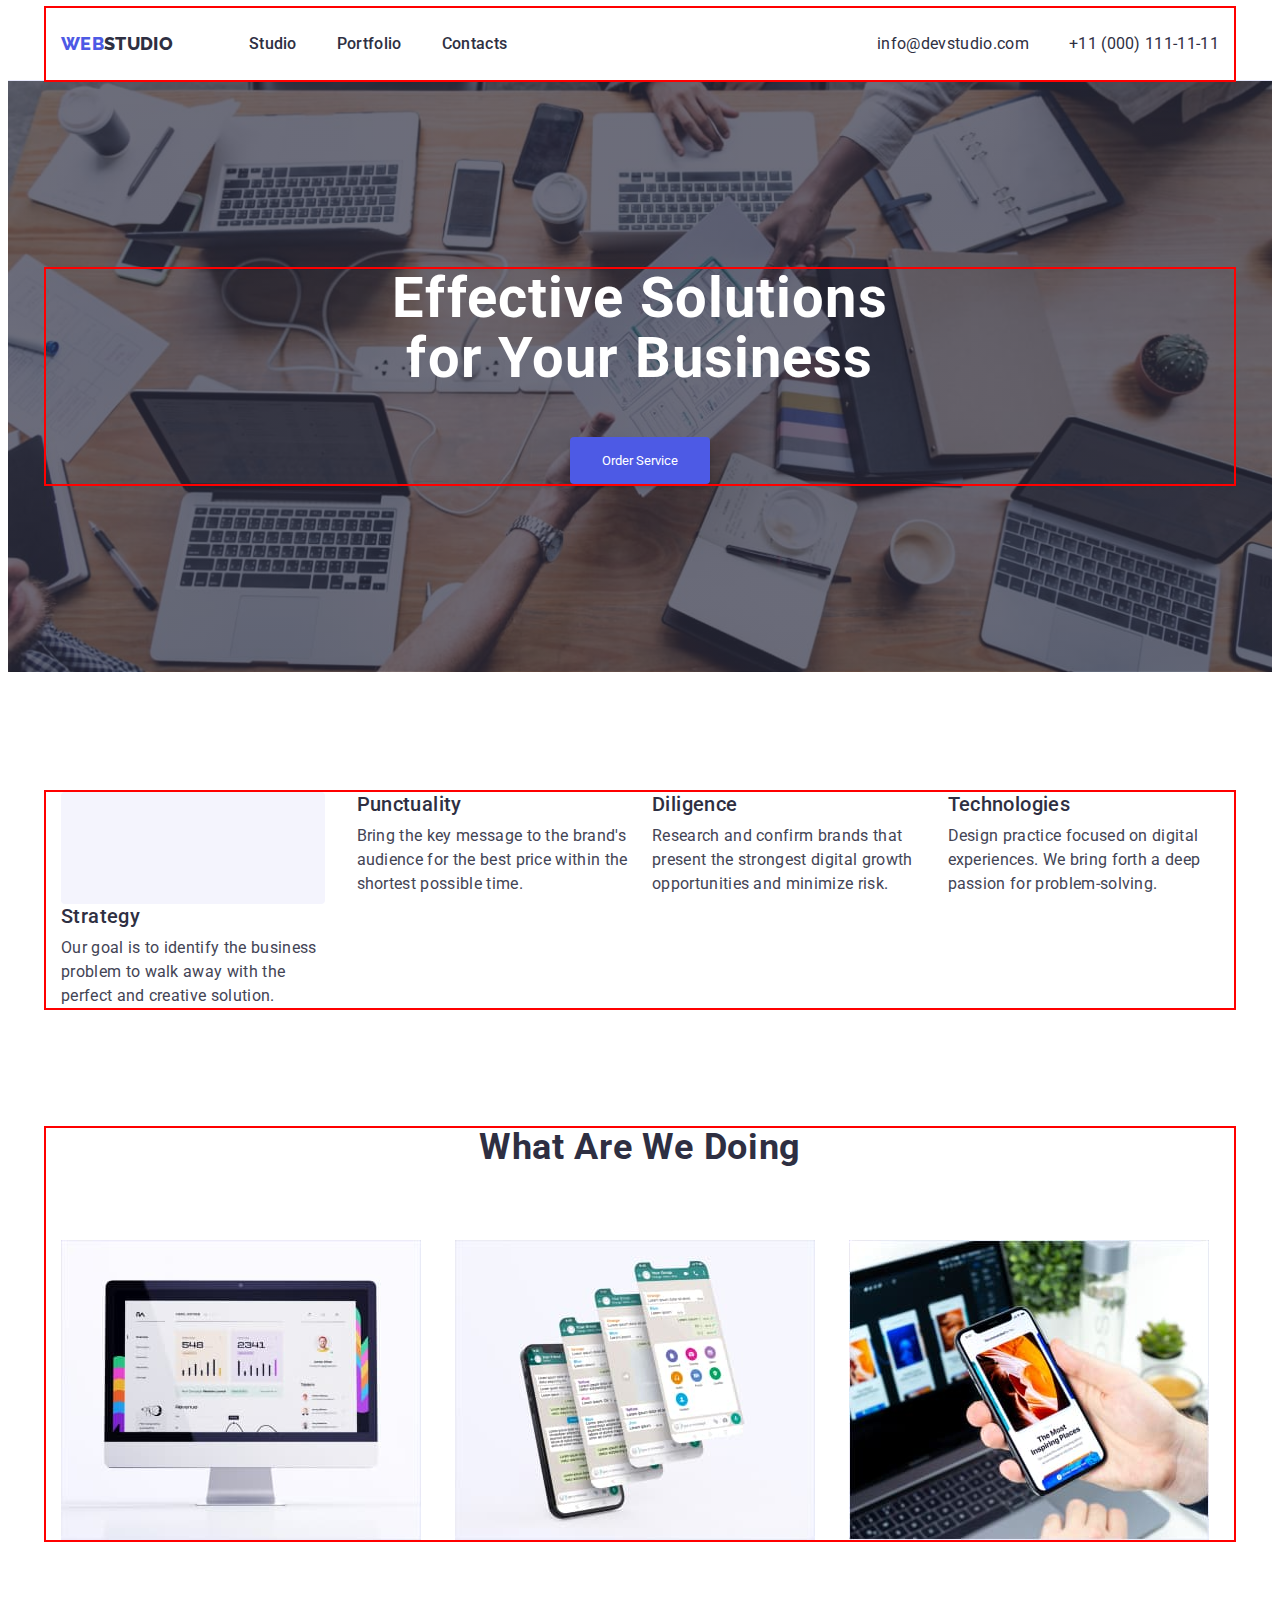
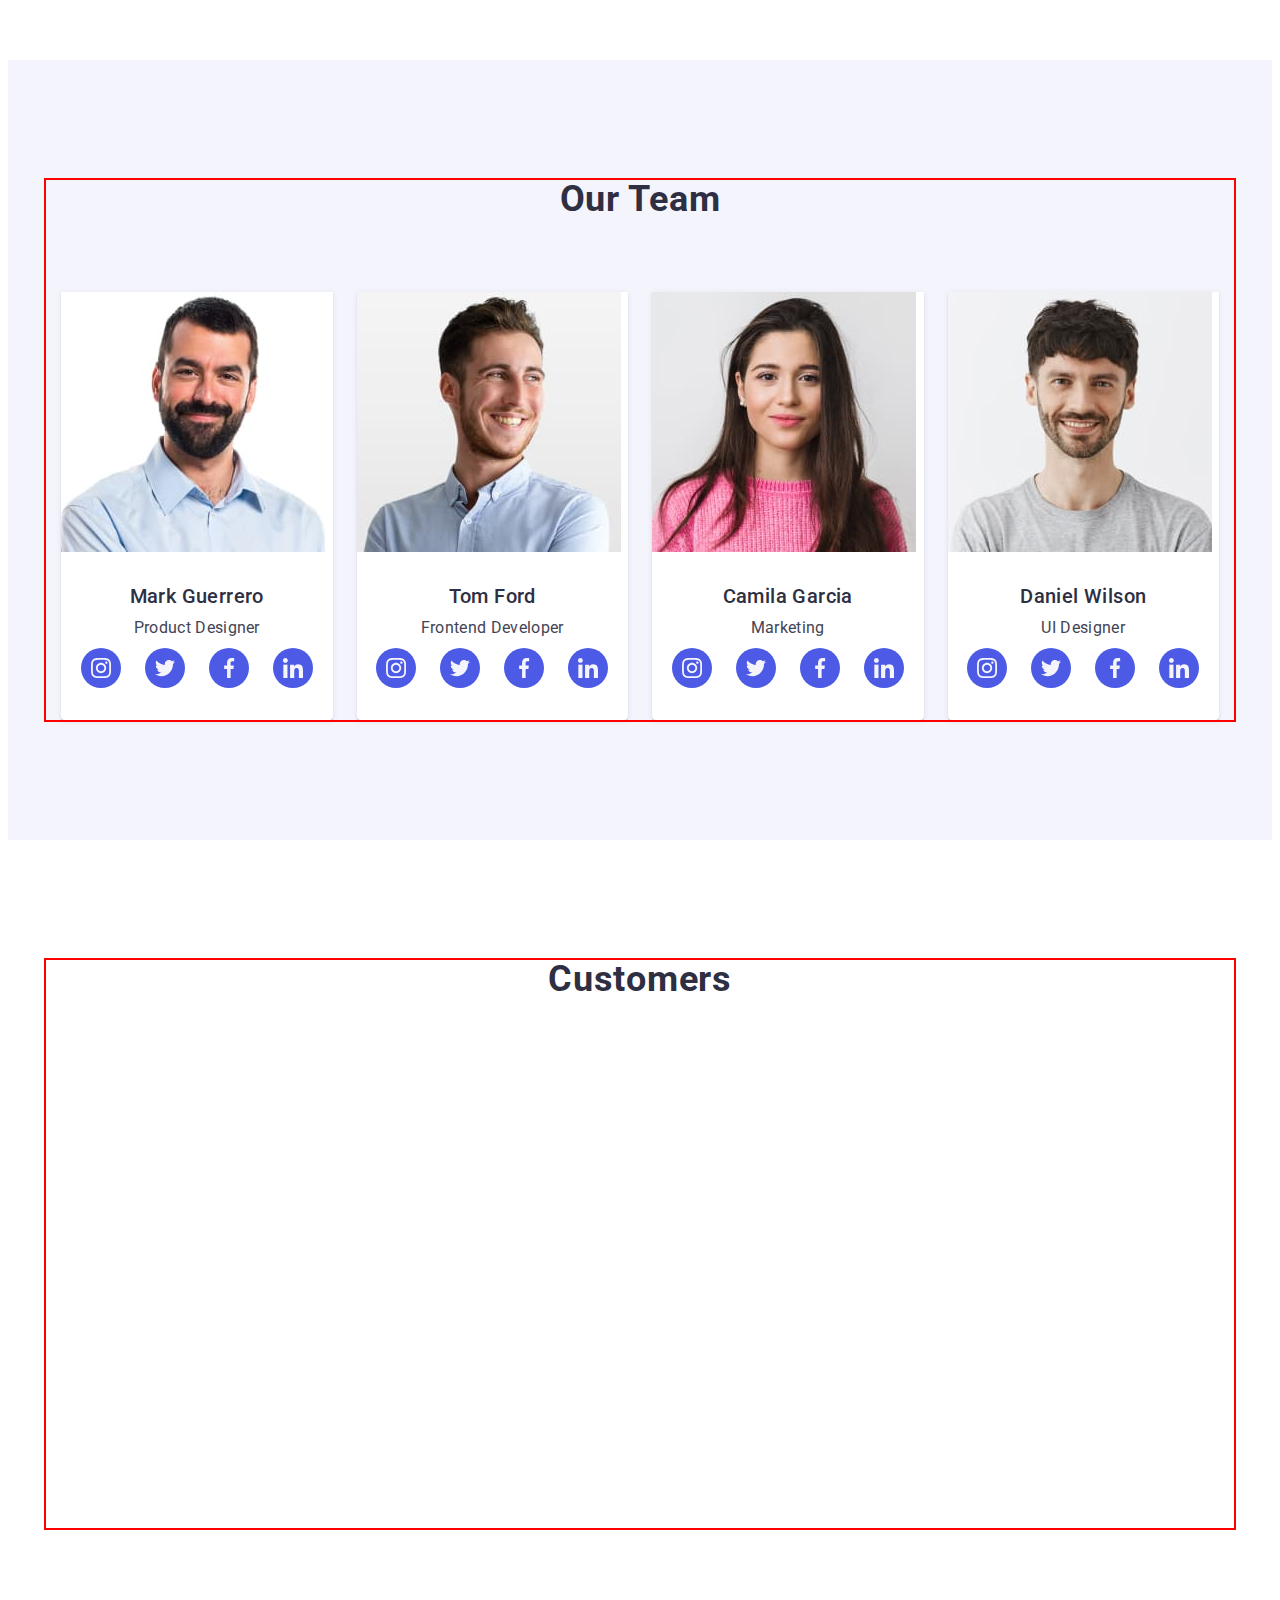
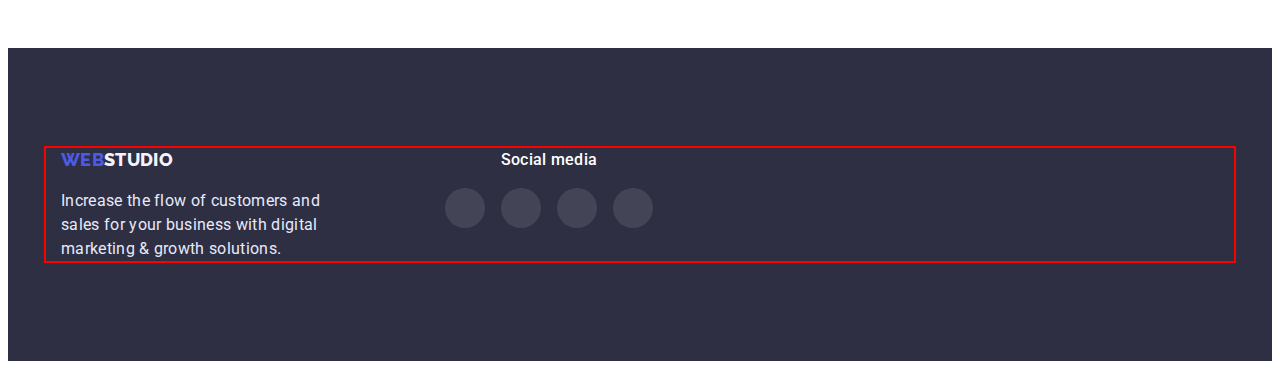
==== index.html @ f3788149 "updates" ====
<!DOCTYPE html>
<html lang="en">
  <head>
    <meta charset="UTF-8" />
    <meta http-equiv="X-UA-Compatible" content="IE=edge" />
    <meta name="viewport" content="width=device-width, initial-scale=1.0" />
    <title>WebStudio</title>
    <link rel="preconnect" href="https://fonts.googleapis.com" />
    <link rel="preconnect" href="https://fonts.gstatic.com" crossorigin />
    <link
      href="https://fonts.googleapis.com/css2?family=Raleway:wght@800&family=Roboto:wght@400;500;700;900&display=swap"
      rel="stylesheet"
    />
    <link
      rel="stylesheet"
      href="https://cdnjs.cloudflare.com/ajax/libs/modern-normalize/1.1.0/modern-normalize.min.css"
      integrity="sha512-wpPYUAdjBVSE4KJnH1VR1HeZfpl1ub8YT/NKx4PuQ5NmX2tKuGu6U/JRp5y+Y8XG2tV+wKQpNHVUX03MfMFn9Q=="
      crossorigin="anonymous"
      referrerpolicy="no-referrer"
    />
    <link rel="stylesheet" href="./css/style.css" />
  </head>

  <body>
    <header class="header">
      <div class="container header-container">
        <nav class="header-navigation">
          <a class="header-logo logo link" href="./index.html">
            <span class="accent">Web</span>Studio</a
          >
          <ul class="header-list list">
            <li class="header-item">
              <a class="header-link link" href="./index.html">Studio</a>
            </li>
            <li class="header-item">
              <a class="header-link link" href="./portfolio.html">Portfolio</a>
            </li>
            <li class="header-item">
              <a class="header-link link" href="">Contacts</a>
            </li>
          </ul>
        </nav>

        <address class="header-address">
          <ul class="header-address-list list">
            <li class="header-contact">
              <a
                class="header-address-link link"
                href="mailto:info@devstudio.com"
                >info@devstudio.com</a
              >
            </li>
            <li class="header-contact">
              <a class="header-address-link link" href="tel:+110001111111"
                >+11 (000) 111-11-11</a
              >
            </li>
          </ul>
        </address>
      </div>
    </header>

    <main>
      <section class="hero">
        <div class="container">
          <h1 class="text-main">Effective Solutions for Your Business</h1>
          <button class="button-hero" type="button">Order Service</button>
        </div>
      </section>
      <!--Service-->
      <section class="section">
        <div class="container">
          <h2 class="visually-hidden">Benefit</h2>
          <ul class="card-set list">
            <li class="card-sets">
              <div class="thumb">
                
              </div>
              <h3 class="text-name">Strategy</h3>
              <p class="text-description">
                Our goal is to identify the business problem to walk away with
                the perfect and creative solution.
              </p>
            </li>
            <li class="card-sets">
              <h3 class="text-name">Punctuality</h3>
              <p class="text-description">
                Bring the key message to the brand's audience for the best price
                within the shortest possible time.
              </p>
            </li>
            <li class="card-sets">
              <h3 class="text-name">Diligence</h3>
              <p class="text-description">
                Research and confirm brands that present the strongest digital
                growth opportunities and minimize risk.
              </p>
            </li>
            <li class="card-sets">
              <h3 class="text-name">Technologies</h3>
              <p class="text-description">
                Design practice focused on digital experiences. We bring forth a
                deep passion for problem-solving.
              </p>
            </li>
          </ul>
        </div>
      </section>

      <section class="section-service">
        <div class="container">
          <h2 class="names">What are we doing</h2>
          <ul class="list-gadget list">
            <li class="gadgets">
              <img src="./images/tablet.jpg" alt="tablet" width="360" />
            </li>
            <li class="gadgets">
              <img src="./images/screen.jpg" alt="screen" width="360" />
            </li>
            <li class="gadgets">
              <img src="./images/phone.jpg" alt="phone" width="360" />
            </li>
          </ul>
        </div>
      </section>

      <!--Our team-->
      <section class="section-inverse section">
        <div class="container">
          <h2 class="names">Our Team</h2>
          <ul class="list list-teams">
            <li class="names-backgr">
              <img
                src="./images/markguerrero.jpg"
                alt="photomarkguerrero"
                width="264"
              />
              <div class="list-team-wrap">
                <h3 class="teams">Mark Guerrero</h3>
                <p class="paragraph-text">Product Designer</p>
                <ul class="teams-soc-list list">
                  <li class="teams-soc-item">
                    <a class="teams-soc-link link" href>
                      <svg class="teams-soc-icon" width="20" height="20">
                        <use
                          href="./images/icons.svg#icon-instagram"
                        ></use>
                      </svg>
                    </a>
                  </li>
                  <li class="teams-soc-item">
                    <a class="teams-soc-link link" href>
                      <svg class="teams-soc-icon" width="20" height="20">
                        <use
                          href="./images/icons.svg#icon-twitter"
                        ></use>
                      </svg>
                    </a>
                  </li>
                  <li class="teams-soc-item">
                    <a class="teams-soc-link link" href>
                      <svg class="teams-soc-icon" width="20" height="20">
                        <use
                          href="./images/icons.svg#icon-facebook"
                        ></use>
                      </svg>
                    </a>
                  </li>
                  <li class="teams-soc-item">
                    <a class="teams-soc-link link" href>
                      <svg class="teams-soc-icon" width="20" height="20">
                        <use
                          href="./images/icons.svg#icon-linkedin"
                        ></use>
                      </svg>
                    </a>
                  </li>
                </ul>
              </div>
            </li>
            <li class="names-backgr">
              <img src="./images/tomford.jpg" alt="phototomford" width="264" />
              <div class="list-team-wrap">
                <h3 class="teams">Tom Ford</h3>
                <p class="paragraph-text">Frontend Developer</p>
                <ul class="teams-soc-list list">
                  <li class="teams-soc-item">
                    <a class="teams-soc-link link" href>
                      <svg class="teams-soc-icon" width="20" height="20">
                        <use
                          href="./images/icons.svg#icon-instagram"
                        ></use>
                      </svg>
                    </a>
                  </li>
                  <li class="teams-soc-item">
                    <a class="teams-soc-link link" href>
                      <svg class="teams-soc-icon" width="20" height="20">
                        <use
                          href="./images/icons.svg#icon-twitter"
                        ></use>
                      </svg>
                    </a>
                  </li>
                  <li class="teams-soc-item">
                    <a class="teams-soc-link link" href>
                      <svg class="teams-soc-icon" width="20" height="20">
                        <use
                          href="./images/icons.svg#icon-facebook"
                        ></use>
                      </svg>
                    </a>
                  </li>
                  <li class="teams-soc-item">
                    <a class="teams-soc-link link" href>
                      <svg class="teams-soc-icon" width="20" height="20">
                        <use
                          href="./images/icons.svg#icon-linkedin"
                        ></use>
                      </svg>
                    </a>
                  </li>
                </ul>
              </div>
            </li>
            <li class="names-backgr">
              <img
                src="./images/camilagarcia.jpg"
                alt="photocamilagarcia"
                width="264"
              />
              <div class="list-team-wrap">
                <h3 class="teams">Camila Garcia</h3>
                <p class="paragraph-text">Marketing</p>
                <ul class="teams-soc-list list">
                  <li class="teams-soc-item">
                    <a class="teams-soc-link link" href>
                      <svg class="teams-soc-icon" width="20" height="20">
                        <use
                          href="./images/icons.svg#icon-instagram"
                        ></use>
                      </svg>
                    </a>
                  </li>
                  <li class="teams-soc-item">
                    <a class="teams-soc-link link" href>
                      <svg class="teams-soc-icon" width="20" height="20">
                        <use
                          href="./images/icons.svg#icon-twitter"
                        ></use>
                      </svg>
                    </a>
                  </li>
                  <li class="teams-soc-item">
                    <a class="teams-soc-link link" href>
                      <svg class="teams-soc-icon" width="20" height="20">
                        <use
                          href="./images/icons.svg#icon-facebook"
                        ></use>
                      </svg>
                    </a>
                  </li>
                  <li class="teams-soc-item">
                    <a class="teams-soc-link link" href>
                      <svg class="teams-soc-icon" width="20" height="20">
                        <use
                          href="./images/icons.svg#icon-linkedin"
                        ></use>
                      </svg>
                    </a>
                  </li>
                </ul>
              </div>
            </li>
            <li class="names-backgr">
              <img
                src="./images/danielwilson.jpg"
                alt="photodanielwilson"
                width="264"
              />
              <div class="list-team-wrap">
                <h3 class="teams">Daniel Wilson</h3>
                <p class="paragraph-text">UI Designer</p>
                <ul class="teams-soc-list list">
                  <li class="teams-soc-item">
                    <a class="teams-soc-link link" href>
                      <svg class="teams-soc-icon" width="20" height="20">
                        <use
                          href="./images/icons.svg#icon-instagram"
                        ></use>
                      </svg>
                    </a>
                  </li>
                  <li class="teams-soc-item">
                    <a class="teams-soc-link link" href>
                      <svg class="teams-soc-icon" width="20" height="20">
                        <use
                          href="./images/icons.svg#icon-twitter"
                        ></use>
                      </svg>
                    </a>
                  </li>
                  <li class="teams-soc-item">
                    <a class="teams-soc-link link" href>
                      <svg class="teams-soc-icon" width="20" height="20">
                        <use
                          href="./images/icons.svg#icon-facebook"
                        ></use>
                      </svg>
                    </a>
                  </li>
                  <li class="teams-soc-item">
                    <a class="teams-soc-link link" href>
                      <svg class="teams-soc-icon" width="20" height="20">
                        <use
                          href="./images/icons.svg#icon-linkedin"
                        ></use>
                      </svg>
                    </a>
                  </li>
                </ul>
              </div>
            </li>
          </ul>
        </div>
      </section>

      <!--Customers-->
      <section class="section">
        <div class="container">
          <h2 class="costumers-title">Customers</h2>
<ul class="costumers-list">
<li class="costumers-item list">
  <a class="customers-link link">
  <svg class="customers-icon" width="104" height="56">
    <use href="./images/icons.svg#icon-logo"></use>
  </svg>
  </a>
  </li>

  <li class="costumers-item list">
  <a class="customers-link link">
  <svg class="customers-icon" width="104" height="56">
    <use href="./images/icons.svg#icon-logo2"></use>
  </svg>
  </a>
  </li>

  <li class="costumers-item list">
  <a class="customers-link link">
  <svg class="customers-icon" width="104" height="56">
    <use href="./images/icons/logo3.svg#icon-logo3"></use>
  </svg>
  </a>
  </li>

  <li class="costumers-item list">
  <a class="customers-link link">
  <svg class="customers-icon" width="104" height="56">
    <use href="./images/icons.svg#icon-logo4"></use>
  </svg>
  </a>
  </li>

  <li class="costumers-item list">
  <a class="customers-link link">
  <svg class="customers-icon" width="104" height="56">
    <use href="./images/icons.svg#icon-logo5"></use>
  </svg>
  </a>
  </li>

  <li class="costumers-item list">
  <a class="customers-link link">
  <svg class="customers-icon" width="104" height="56">
    <use href="./images/icons.svg#icon-logo6"></use>
  </svg>
  </a>
  </li>
</ul>
</div>
    </main>

    <!--WebStudio-->
    <footer class="footer">
      <div class="container">
        <div class="footer-description">
        <a class="footer-logo logo link" href="./index.html">
          <span class="accent">Web</span
          ><span class="accent-logo">Studio</span></a
        >
        <p class="footer-text">
          Increase the flow of customers and sales for your business with
          digital marketing & growth solutions.
        </p>
        </div>
        <div class="footer-soc">
          <h3 class="footer-soc-title">Social media</h3>
          <ul class="footer-soc-list list">
          <li class="footer-soc-item list">
<a class="footer-soc-link link" href>
  <svg class="footer-soc-icon" width="20" height="20">
                        <use
                          href="./images/icons/symbol-defs.svg#icon-instagram"
                        ></use>
                      </svg>
                    </a>
                  </li>
                  <li class="footer-soc-item">
                    <a class="footer-soc-link link" href>
                      <svg class="footer-soc-icon" width="20" height="20">
                        <use
                          href="./images/icons/symbol-defs.svg#icon-twitter"
                        ></use>
                      </svg>
                    </a>
                  </li>
                  <li class="footer-soc-item">
                    <a class="footer-soc-link link" href>
                      <svg class="footer-soc-icon" width="20" height="20">
                        <use
                          href="./images/icons/symbol-defs.svg#icon-facebook"
                        ></use>
                      </svg>
                    </a>
                  </li>
                  <li class="footer-soc-item">
                    <a class="footer-soc-link link" href>
                      <svg class="footer-soc-icon" width="20" height="20">
                        <use
                          href="./images/icons/symbol-defs.svg#icon-linkedin"
                        ></use>
                      </svg>
                    </a>
                  </li>
          </ul>
        </div>
    </footer>
  </body>
</html>
---- css/style.css ----
:root {
--main-color:#434455;
--primary-color: #2E2F42;
--secondory-color: #F4F4FD;
--secondary-font-color:#FFFFFF;
--accent-color: #4D5AE5;
--hover-color:#404BBF;
--footer-text:#E7E9FC;

}

p,h1,h2,h3,h4,h5,h6 {
  margin: 0;
}

ul {
  margin: 0;
  padding-left: 0;
}
img {
  display: block;
}

 button {
  cursor: pointer;
 }

 address {
  font-style: normal;
 }


body {
font-family: 'Roboto', sans-serif;
color:var(--primary-color);
font-size: 16px;
line-height: 1.5;
letter-spacing: 0.02em;
}
.container {
  display: inherit;
  width: 100%;
  max-width: 1158px;
  padding: 0 15px;
  margin: 0 auto;
  outline: 2px solid red;
}

address {
  font:inherit;
}

.link {
text-decoration: none;
color: inherit;
font: inherit;
}

.list {
list-style: none;
}

.section {
  padding-bottom: 120px;
  padding-top: 120px;
}

.section-service {
  margin-top: 0;
  padding-bottom: 120px;
}
/*-------------HEADER--------------- */

.header {
  background-color: #FFFFFF;
  border-bottom:1px solid #E7E9FC;
}

.header-container {
  display: flex;
  align-items: center;
}

.header-logo {
  display: block;
  padding-top: 24px;
  padding-bottom: 24px;
  margin-right: 76px;
}
.header-navigation {
  display: flex;
}

.accent {
  color:var(--accent-color);
}

.accent-logo {
  color: var(--secondory-color);
}

.logo {
  font-family: 'Raleway',sans-serif;
  font-weight: 800;
  font-size: 18px;
  line-height: 1.33;
  text-transform: uppercase;
}

.header-list {
  display: flex;
  font-weight: 500;
  font-size: 16px;
  line-height: 1.5;
  align-items: center;
}

.header-item :is(:hover, :focus){
 color: var(--hover-color);
}
.header-item:not(:last-child) {
margin-right: 40px;
}


.header-link {
  display: block;
  padding-top: 24px;
  padding-bottom: 24px;
  font-weight: 500;
  font-size: 16px;
  line-height: 1.5;
  letter-spacing: 0.02em;
  color: var(--primary-color);
}


.header-address {
  font-weight: 400;
  font-size: 16px;
  line-height: 1.5;
  letter-spacing: 0.02em;
  margin-left: auto;
}

.header-contact:not(:last-child) {
  margin-right: 40px;

}

.header-address-link:is(:hover,:focus){
  color:var(--hover-color);
}

.header-address-link {
  display: block;
  padding-top: 24px;
  padding-bottom: 24px;
  
}

.header-address-list {
  display: flex;
  align-items: center;
}

/*----------MAIN STUDIO--------*/

.hero {
  background-image:linear-gradient(
  rgba(46, 47, 66, 0.7), 
  rgba(46, 47, 66, 0.7)), url(../images/main-people-office.jpg);
  background-repeat: no-repeat;
  background-position: center;
  background-size: cover;
  padding-top: 188px;
  padding-bottom: 188px;
  background-color: var(--primary-color);
}

.text-main {
  max-width: 496px;
  font-size: 56px;
  line-height: 1.07;
  text-align: center;
  letter-spacing: 0.02em;
  color: var(--secondary-font-color);
  margin: auto;
}

.button-hero {
  cursor: pointer;
  padding: 16px 32px;
  border: none;
  font-family: inherit;
  color: var(--secondary-font-color);
  background-color: var(--accent-color);
  box-shadow: 0px 4px 4px rgba(0, 0, 0, 0.15);
  border-radius: 4px;
  display: block;
  margin: auto;
  margin-top: 48px;
}

.button-hero:is(:hover, :focus) {
  background-color: var(--hover-color);
  color: var(--secondary-font-color);
}


.main-text {

}

.visually-hidden {
  position: absolute;
  white-space: nowrap;
  width: 1px;
  height: 1px;
  overflow: hidden;
  border: 0;
  padding: 0;
  clip: rect(0 0 0 0);
  clip-path: inset(50%);
  margin: -1px;
}

.card-set {
  display: flex;
  gap: 24px;
 }
  .card-sets {
    flex-basis: calc((100% - 72px)/4);
  }
 
  .card-icon {
    fill:#2E2F42;
  }
  
.thumb {
width: 264px;
height: 112px;
background-color: #F4F4FD;
border-radius: 4px;
}

.text-name {
  font-weight: 500;
  font-size: 20px;
  line-height: 1.2;
  letter-spacing: 0.02em;
  color: var(--primary-color);
}

.text-description {
  margin-top: 8px;
  font-size: 16px;
  line-height: 1.5;
  letter-spacing: 0.02em;
  color: var(--main-color);
}

.names {
  font-size: 36px;
  line-height: 1.11;
  letter-spacing: 0.02em;
  text-align: center;
  text-transform: capitalize;
  margin-bottom: 72px;
}

.list-gadget {
  display: flex;
  justify-content: space-between;
}

.gadgets {
  flex-basis: calc((100% - 48px)/3);
}

.list-teams {
  display: flex;
  gap: 24px;
}


.names-backgr {
  background: var(--secondary-font-color);
  flex-basis: calc((100% - 72px)/4);
  border-radius: 0px 0px 4px 4px;
  box-shadow: 0px 1px 6px rgba(46, 47, 66, 0.08), 0px 1px 1px rgba(46, 47, 66, 0.16), 0px 2px 1px rgba(46, 47, 66, 0.08);
}



.teams {
  font-weight: 500;
  font-size: 20px;
  line-height: 1.2;
  letter-spacing: 0.02em;
  text-align: center;
  margin-bottom: 8px;
}

.paragraph-text {
 text-align: center;
 color: var(--main-color);
 margin-bottom: 8px;
}

.list-team-wrap {
  padding-top: 32px;
  padding-bottom: 32px;
  padding-left: 16px;
  padding-right: 16px;
}

.teams-soc-list {
  display: flex;
  justify-content: center;
  gap: 24px;
}

.teams-soc-item {
  width: 40px;
  height: 40px;
}

.teams-soc-link {
  width: 100%;
  height: 100%;
  border-radius: 50%;
  display: flex;
  justify-content: center;
  align-items: center;
  background-color: #4D5AE5;
}

.teams-soc-icon {
  fill: #F4F4FD;
}

.teams-soc-link:is(:hover, :focus) {
  background-color: #404BBF;
}


/*-------------MAIN PORTFOLIO---------*/

.filter-list {
  font-weight: 500;
  font-size: 16px;
  line-height: 1.5px;
  color:var(--accent-color);
  display: flex;
  justify-content: center;
  margin-bottom: 72px;
}

.filter-item:not(:last-child) {
 margin-right: 24px;
}

.filter-button {
font-family: inherit;
cursor: pointer;
border: #E7E9FC;
background-color: var(--secondory-color);
padding: 12px 24px;
border-radius: 4px;
color: var(--accent-color);
font-weight: 500;
font-size: 16px;
line-height: 1.5;
letter-spacing: 0.04em;
}

.filter-button:is(:hover,:focus, .filter-current) {
  background-color: var(--hover-color);
  color: var(--secondary-font-color);
  border-color: transparent;
}


.concept-item {
  font-weight: 500;
  font-size: 20px;
  line-height: 1.2;
  color: var(--primary-color);
  margin-bottom: 8px;
}
 .projects {
  padding-top: 96px;
  padding-bottom: 120px;
 }

.projects-backgr {
  background-color: var(--secondary-font-color);
  flex-basis: calc((100% - 48px)/3);
  width: 360px;
}

.projects-list {
  display: flex;
  flex-wrap: wrap;
  column-gap: 24px;
  row-gap: 48px;

}
.projects-text {
font-size: 16px;
line-height: 1.5;
color: var(--main-color);
}

.projects-list-wrap {
  border-left: 1px solid #E7E9FC;
  border-bottom: 1px solid #E7E9FC;
  border-right: 1px solid #E7E9FC;
  padding-left: 16px;
  padding-right: 16px;
  padding-top: 32px;
  padding-bottom: 32px;
}
.section-inverse {
  background-color: var(--secondory-color);
}


.costumers-title {
font-weight: 700;
  font-size: 36px;
  line-height: 1.11;
  text-align: center;
  letter-spacing: 0.02em;
  text-transform: capitalize;
  color: var(--primary-color);
}

.costumers-item {
width: calc((100%-120px)/6);
height: 88px;
}

 .costumers-link {
display: flex;
align-items: center;
justify-content: center;
height: 100%;
width: 100%;
border: 1px solid #8E8F99;
border-radius: 4px;
 }

 .costumers-icon {
  fill: #afb1b8;
 }

/*-------FOOTER--------*/

.footer-logo {

}


.footer-text {
color: var(--footer-text);
font-size: 16px;
line-height: 1.5;
letter-spacing: 0.02em;
max-width: 264px;
margin-top: 16px;
}

.footer {
  display: flex;
background-color: var(--primary-color);
padding-top: 100px;
padding-bottom: 100px;
}

.footer-soc-title {
  display: flex;
  justify-content: center;
  font-weight: 500;
  font-size: 16px;
  line-height: 1.5;
  letter-spacing: 0.02em;
  color: #FFFFFF;
  margin-bottom: 16px;
}

.footer-soc {
  margin-left: 120px;
}

 .footer-soc-list {
  display: flex;
  flex-direction: row;
  align-items: flex-start;
  gap: 16px;
  margin-top: 16px;
 }

 .footer-soc-item {
  width: 40px;
  height: 40px;
  border-radius: 50%;
  background-color: rgba(255, 255, 255, 0.1);;
 }

 .footer-soc-link {
  width: 100%;
  height: 100%;
  display: flex;
  justify-content: center;
  align-items: center;
 }

 .footer-icon {
  fill:#F4F4FD;
  gap: 16px;
 }

 .footer-soc-link:is(:hover, :focus) {
  background-color: #31D0AA;
 }
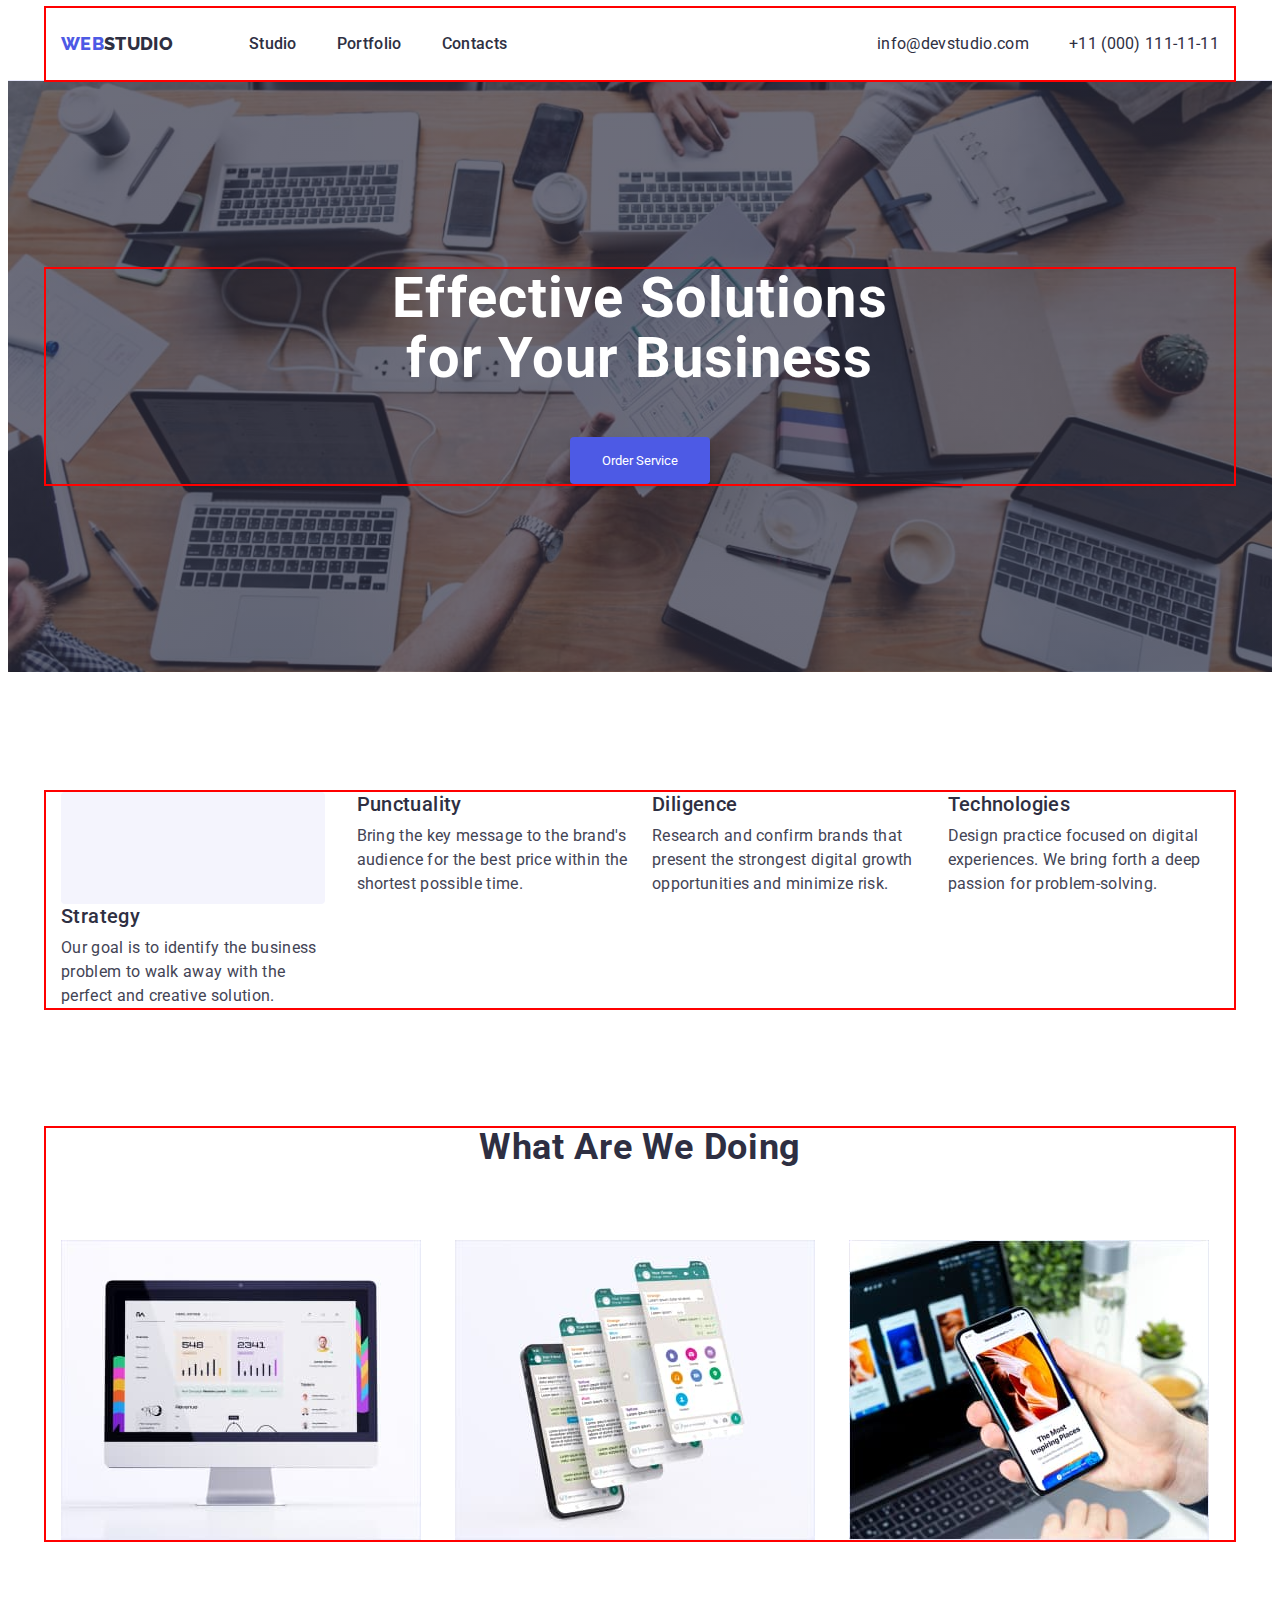
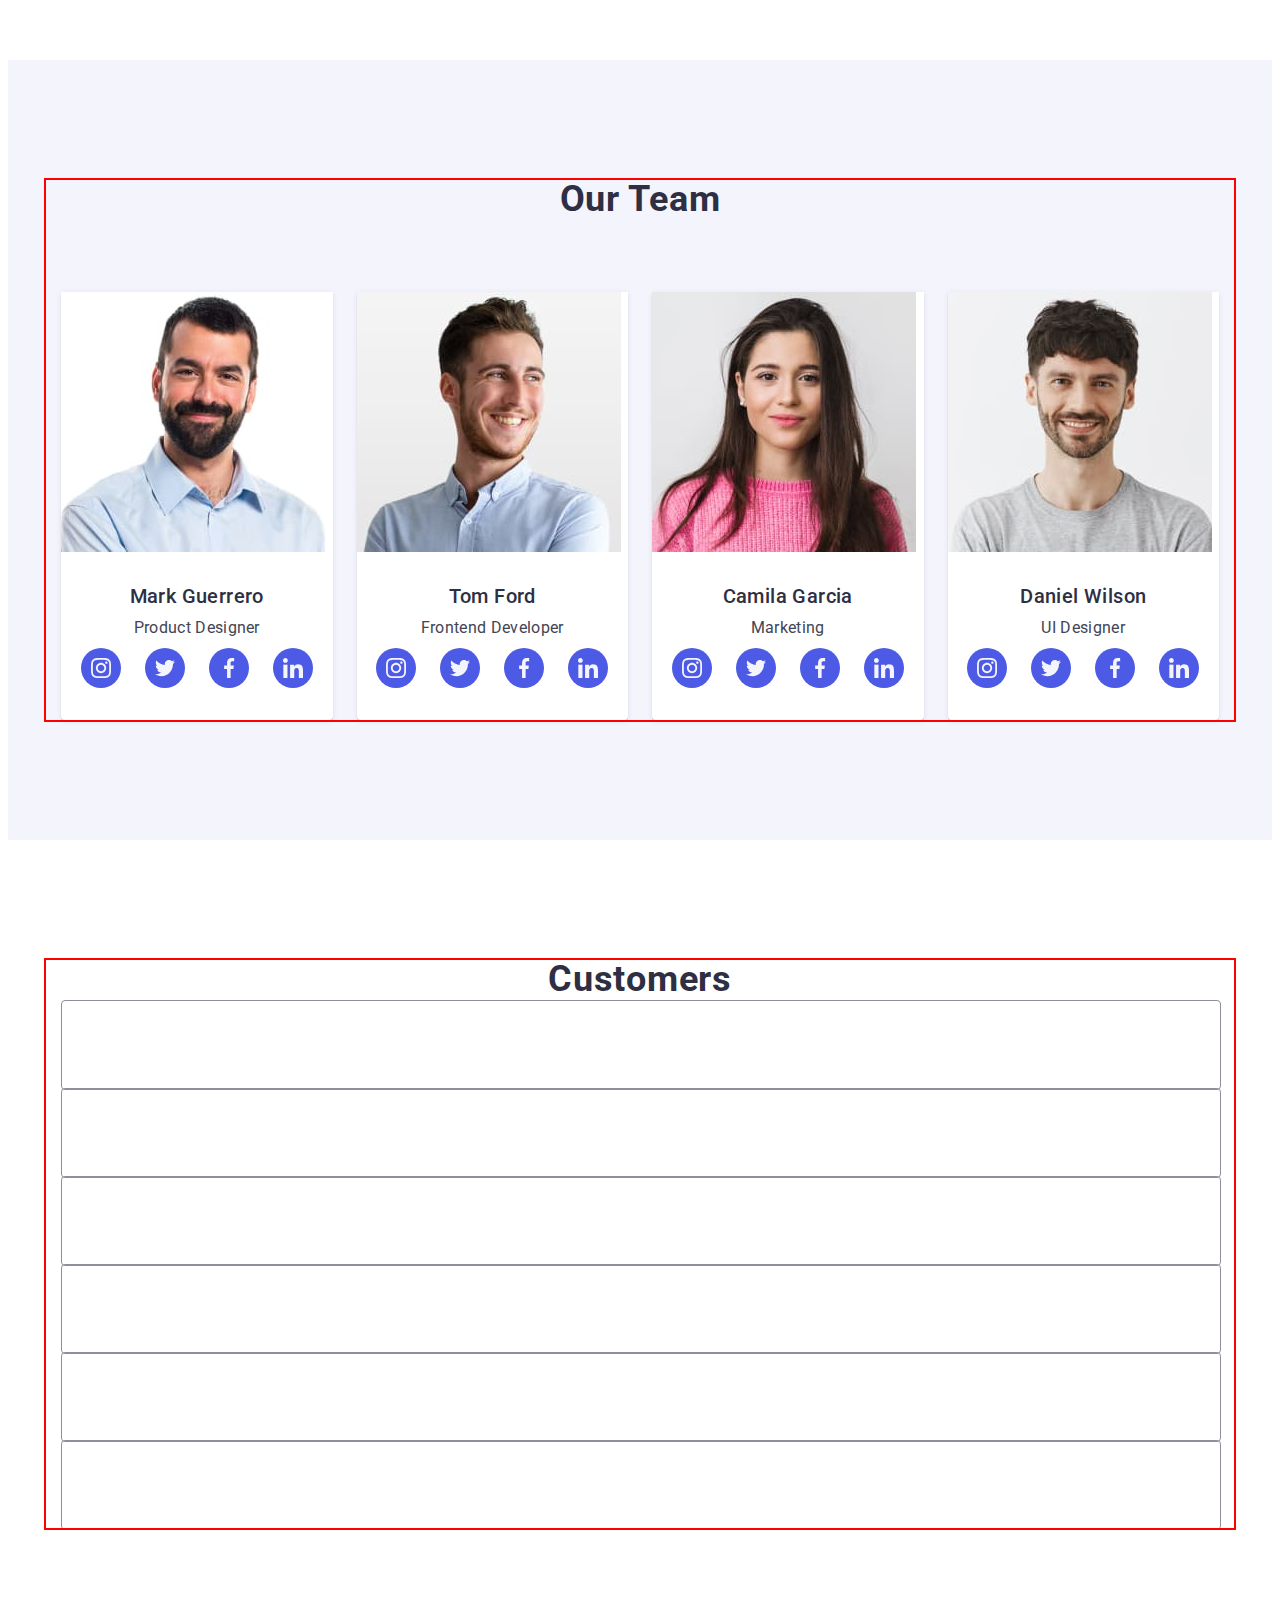
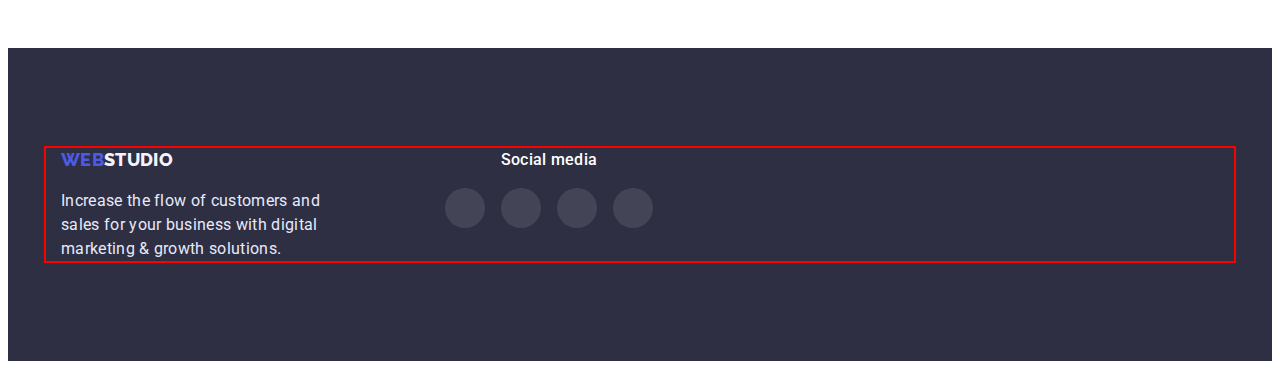
==== commit e29f74b2: "updates" ====
--- a/index.html
+++ b/index.html
@@ -328,9 +328,9 @@
       <!--Customers-->
       <section class="section">
         <div class="container">
-          <h2 class="costumers-title">Customers</h2>
-<ul class="costumers-list">
-<li class="costumers-item list">
+          <h2 class="customers-title">Customers</h2>
+<ul class="customers-list">
+<li class="customers-item list">
   <a class="customers-link link">
   <svg class="customers-icon" width="104" height="56">
     <use href="./images/icons.svg#icon-logo"></use>
@@ -338,7 +338,7 @@
   </a>
   </li>
 
-  <li class="costumers-item list">
+  <li class="customers-item list">
   <a class="customers-link link">
   <svg class="customers-icon" width="104" height="56">
     <use href="./images/icons.svg#icon-logo2"></use>
@@ -346,7 +346,7 @@
   </a>
   </li>
 
-  <li class="costumers-item list">
+  <li class="customers-item list">
   <a class="customers-link link">
   <svg class="customers-icon" width="104" height="56">
     <use href="./images/icons/logo3.svg#icon-logo3"></use>
@@ -354,7 +354,7 @@
   </a>
   </li>
 
-  <li class="costumers-item list">
+  <li class="customers-item list">
   <a class="customers-link link">
   <svg class="customers-icon" width="104" height="56">
     <use href="./images/icons.svg#icon-logo4"></use>
@@ -362,7 +362,7 @@
   </a>
   </li>
 
-  <li class="costumers-item list">
+  <li class="customers-item list">
   <a class="customers-link link">
   <svg class="customers-icon" width="104" height="56">
     <use href="./images/icons.svg#icon-logo5"></use>
@@ -370,7 +370,7 @@
   </a>
   </li>
 
-  <li class="costumers-item list">
+  <li class="customers-item list">
   <a class="customers-link link">
   <svg class="customers-icon" width="104" height="56">
     <use href="./images/icons.svg#icon-logo6"></use>
--- a/css/style.css
+++ b/css/style.css
@@ -427,7 +427,7 @@
 }
 
 
-.costumers-title {
+.customers-title {
 font-weight: 700;
   font-size: 36px;
   line-height: 1.11;
@@ -437,12 +437,12 @@
   color: var(--primary-color);
 }
 
-.costumers-item {
+.customers-item {
 width: calc((100%-120px)/6);
 height: 88px;
 }
 
- .costumers-link {
+ .customers-link {
 display: flex;
 align-items: center;
 justify-content: center;
@@ -450,9 +450,10 @@
 width: 100%;
 border: 1px solid #8E8F99;
 border-radius: 4px;
- }
-
- .costumers-icon {
+
+ }
+
+ .customers-icon {
   fill: #afb1b8;
  }
 
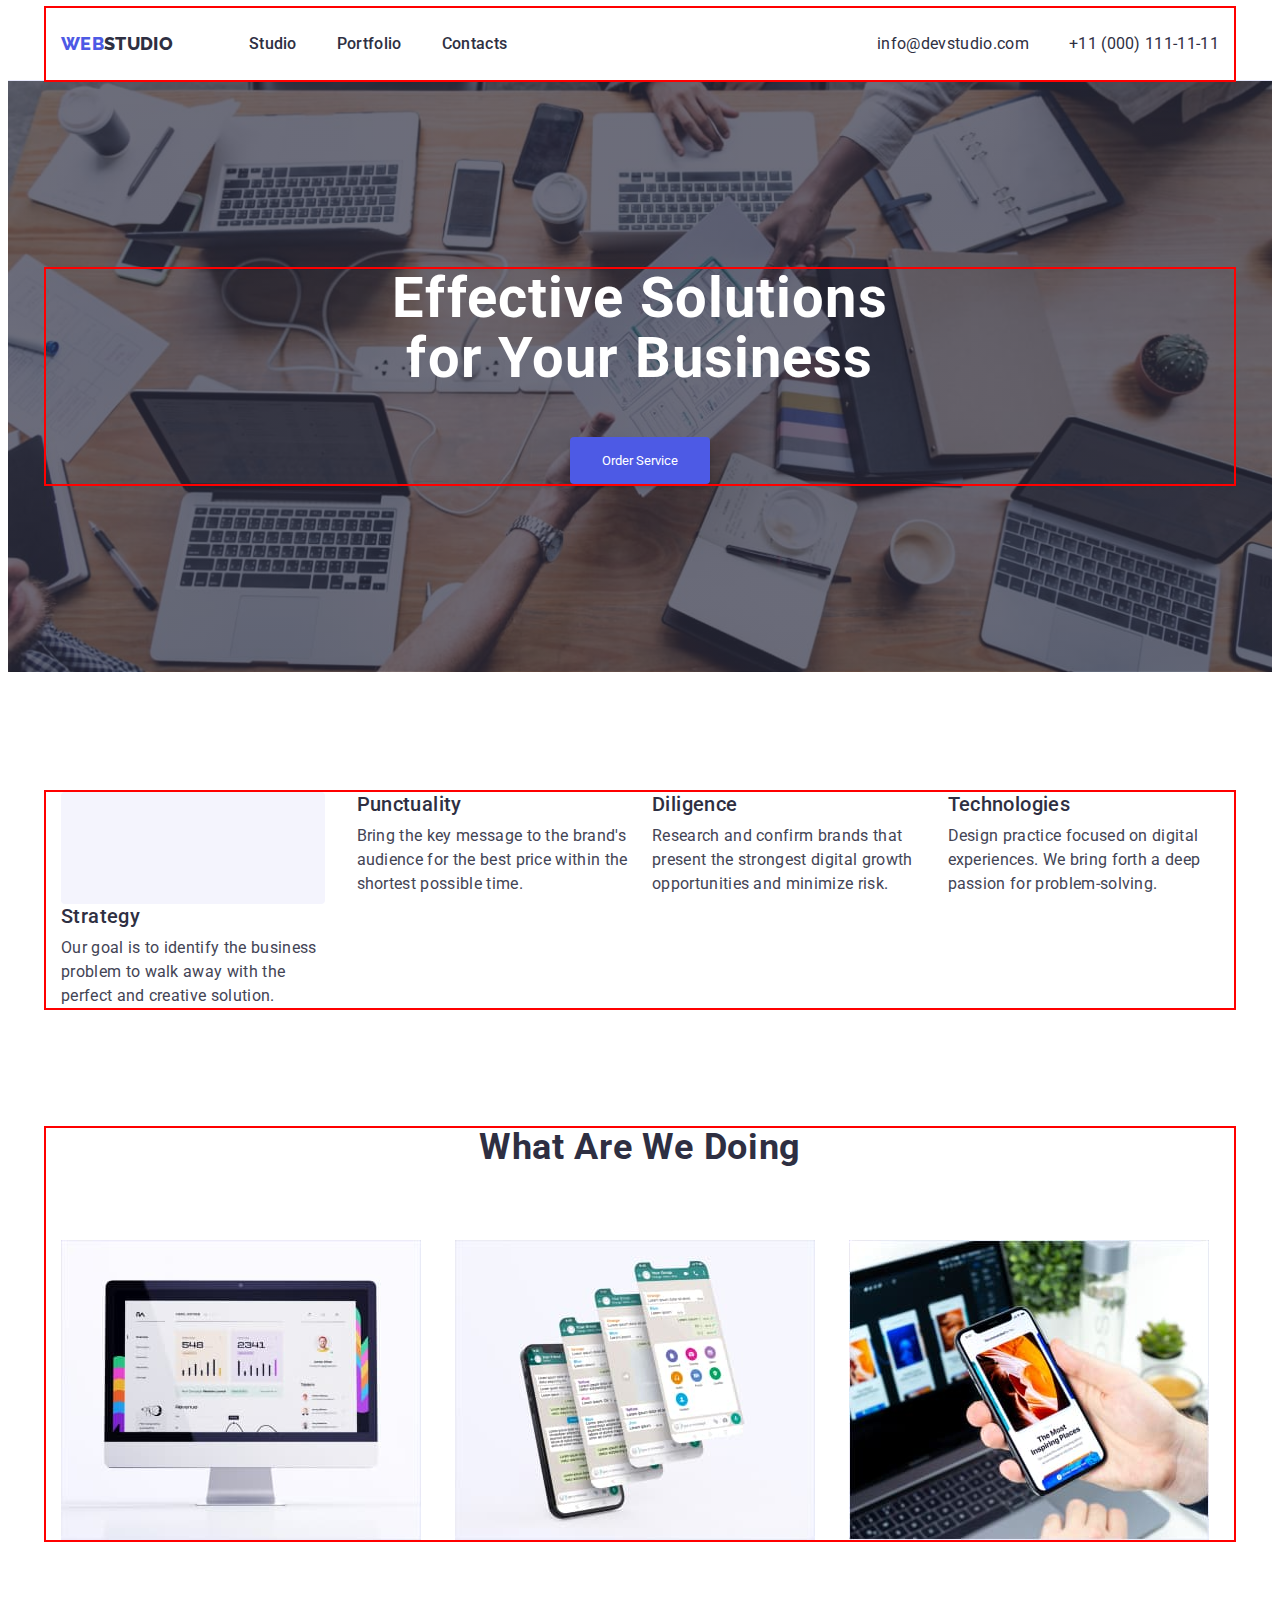
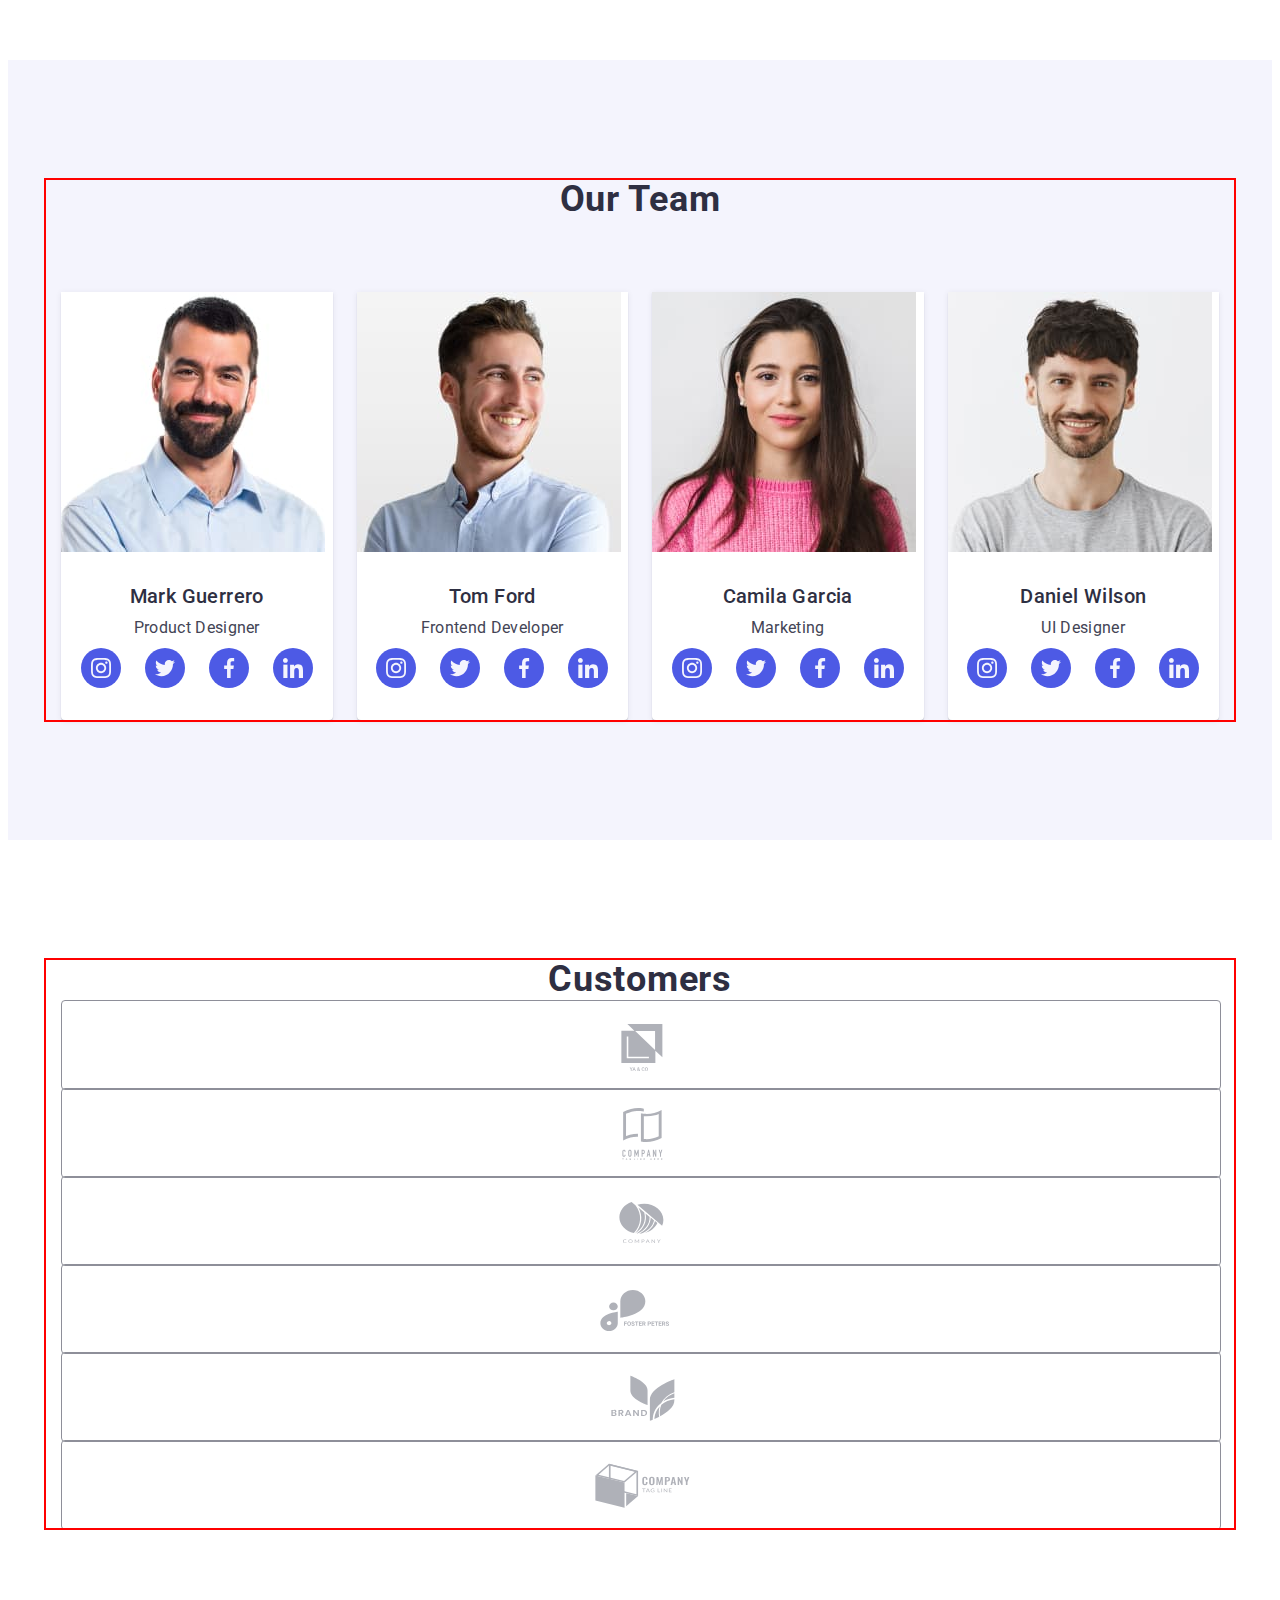
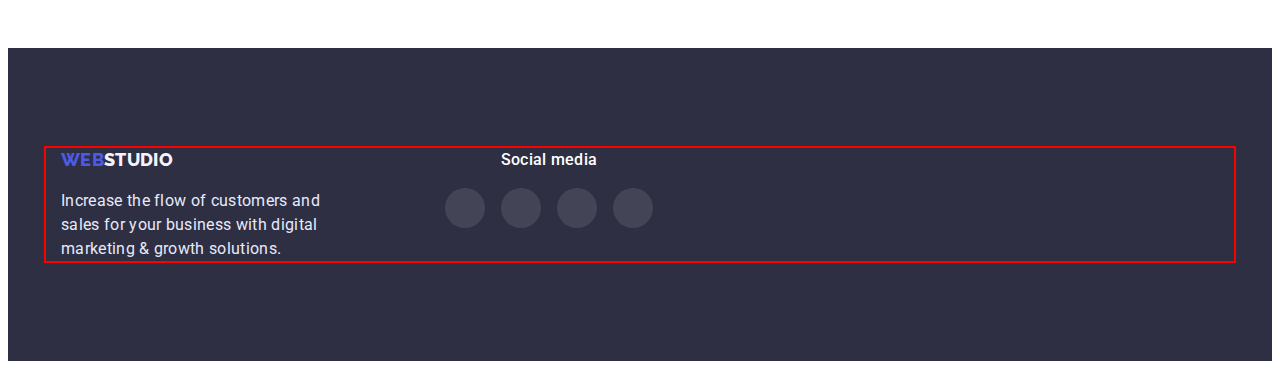
==== commit 8542b722: "updates" ====
--- a/index.html
+++ b/index.html
@@ -349,7 +349,7 @@
   <li class="customers-item list">
   <a class="customers-link link">
   <svg class="customers-icon" width="104" height="56">
-    <use href="./images/icons/logo3.svg#icon-logo3"></use>
+    <use href="./images/icons.svg#icon-logo3"></use>
   </svg>
   </a>
   </li>
--- a/css/style.css
+++ b/css/style.css
@@ -442,7 +442,11 @@
 height: 88px;
 }
 
- .customers-link {
+.customer-item:not(:last-child) {
+  margin-right: 24px;
+}
+
+.customers-link {
 display: flex;
 align-items: center;
 justify-content: center;
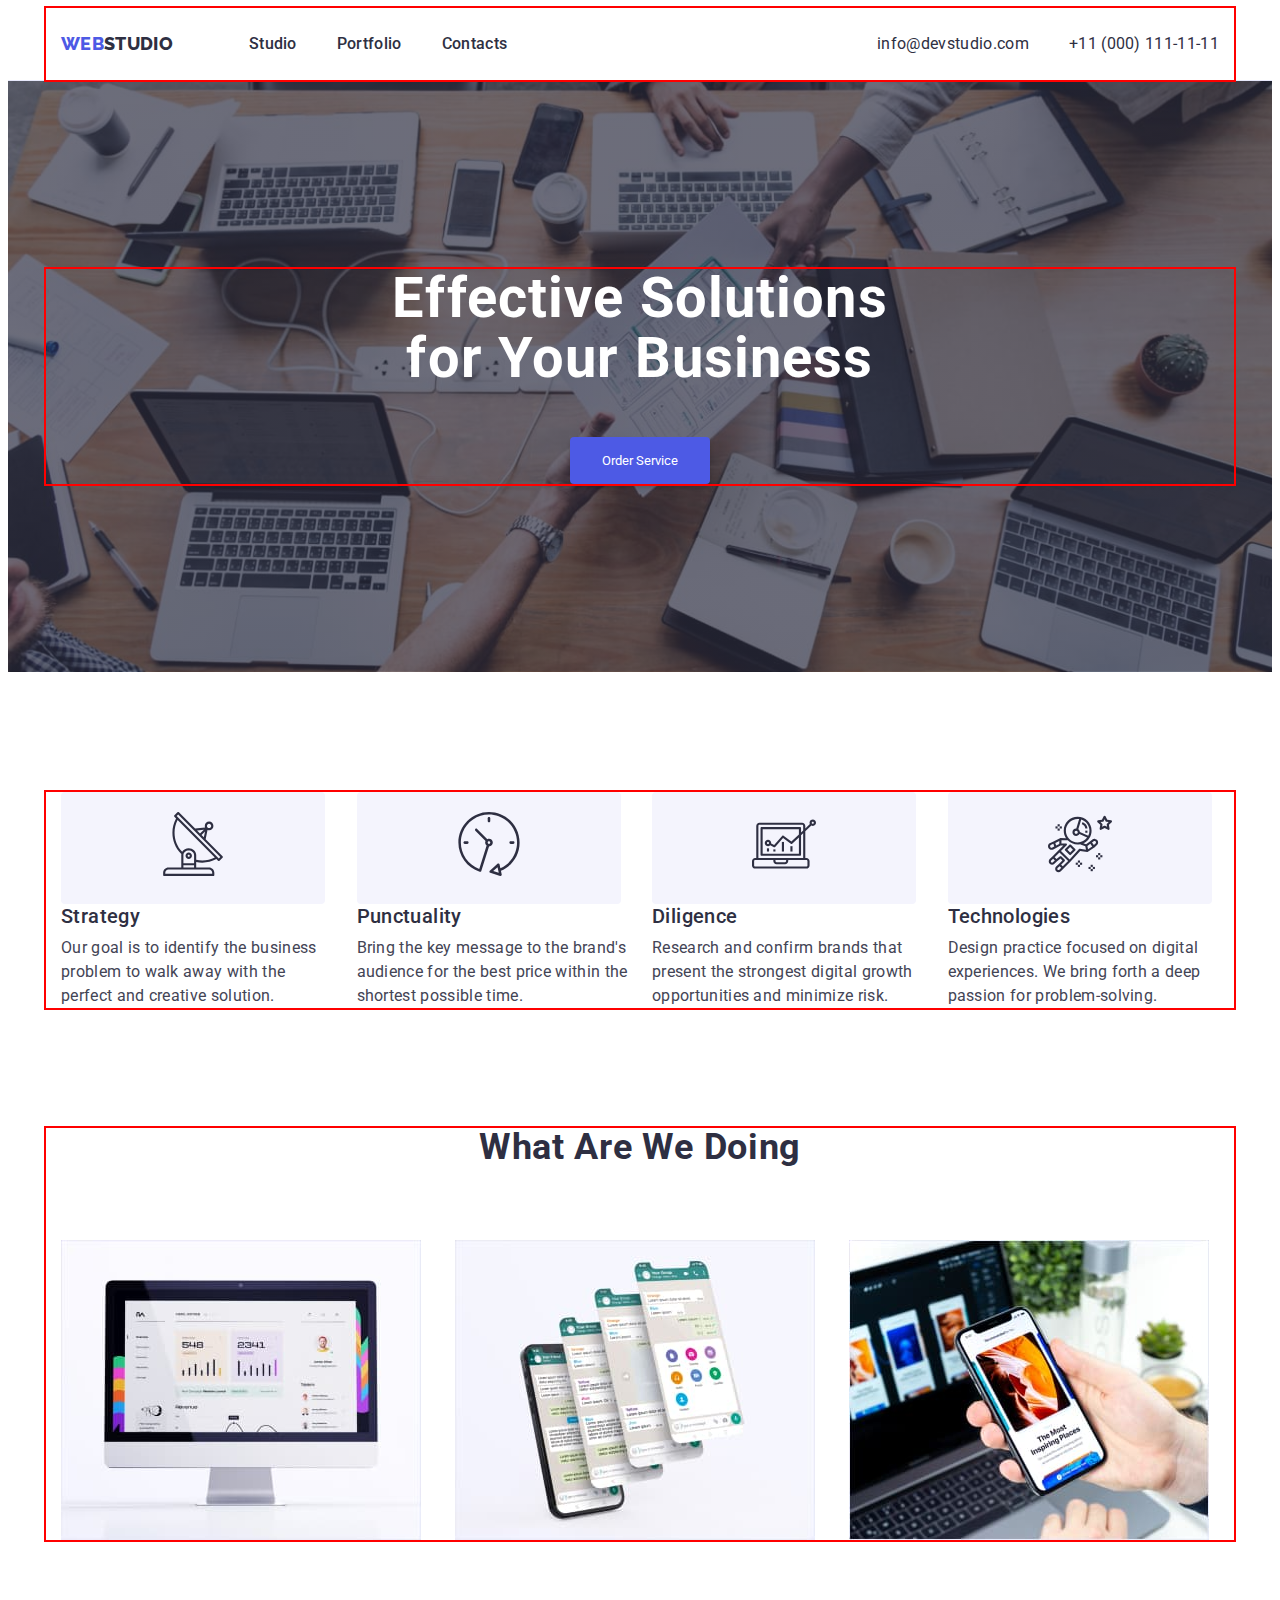
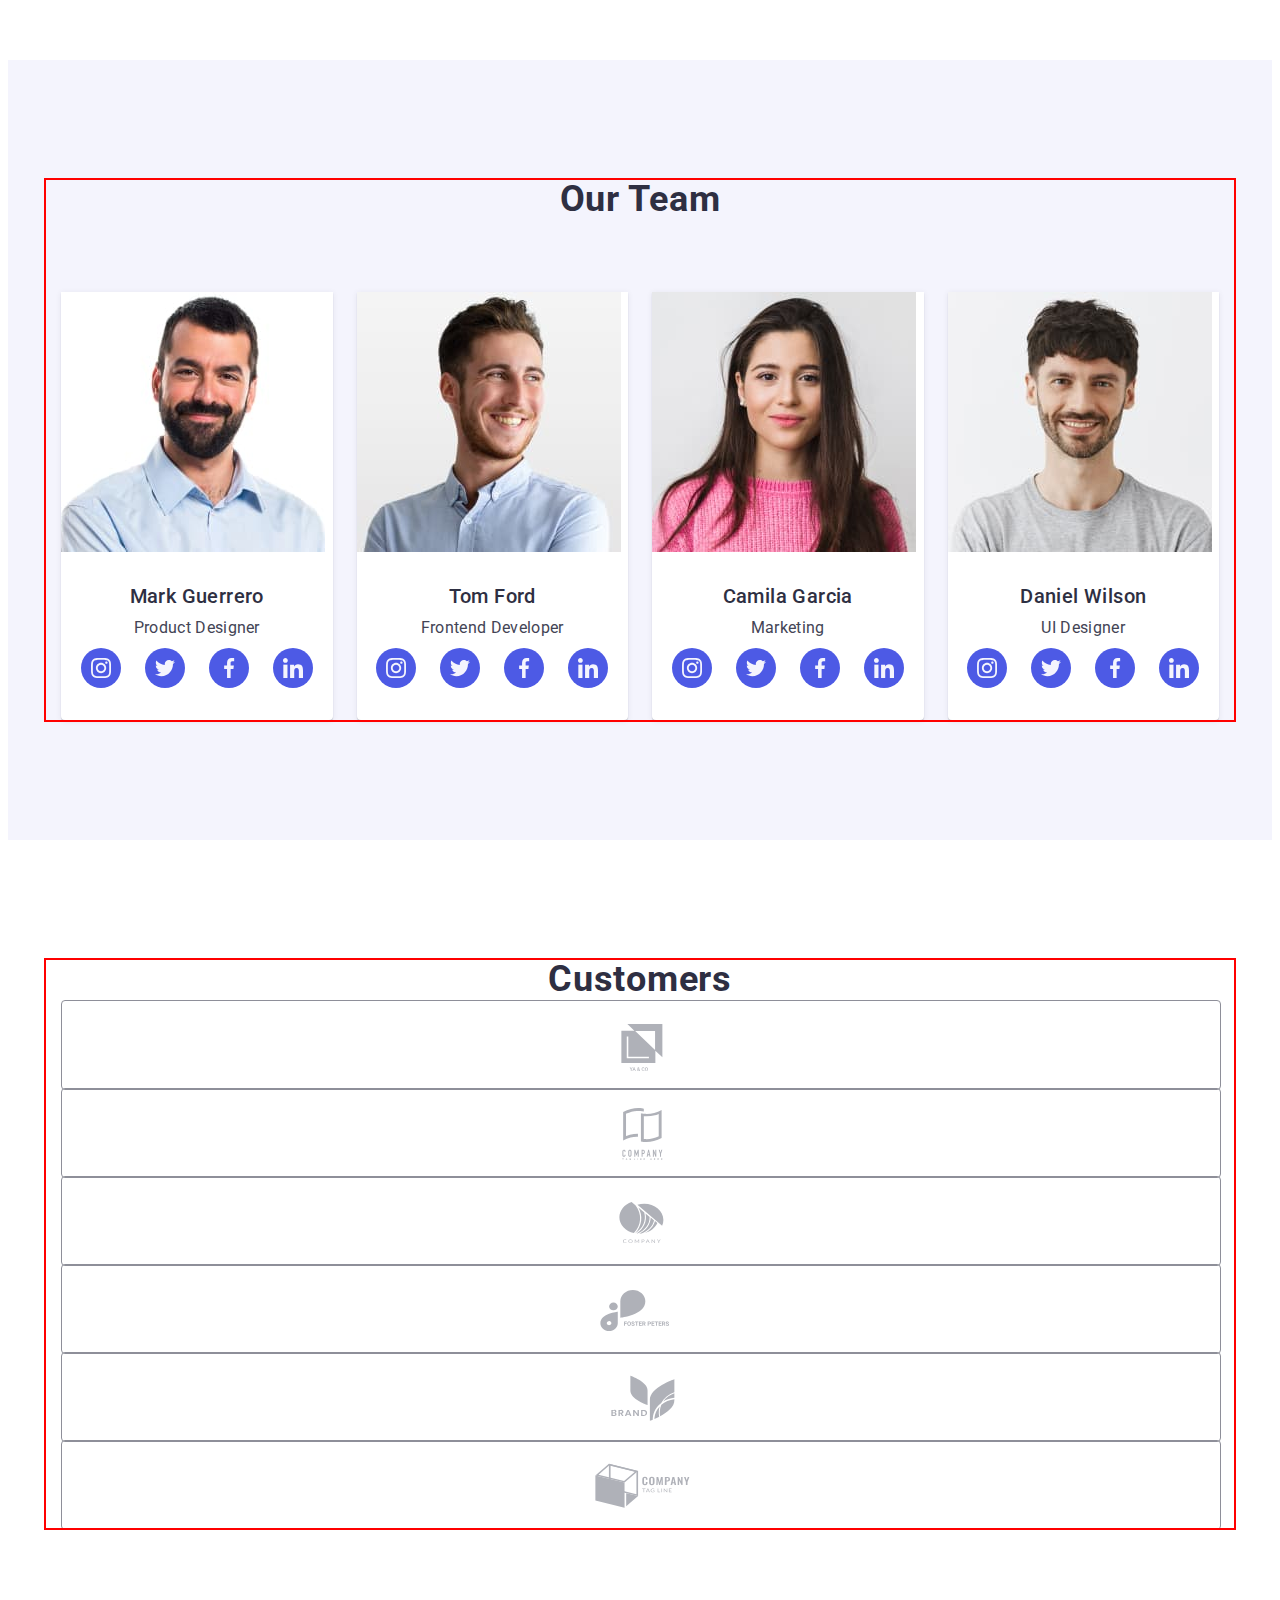
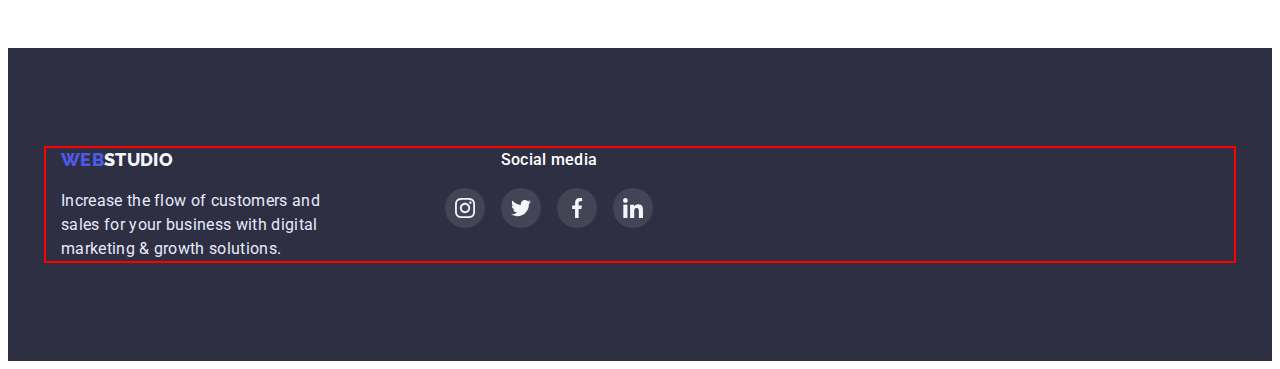
==== commit d3642310: "updates" ====
--- a/index.html
+++ b/index.html
@@ -71,32 +71,57 @@
       <section class="section">
         <div class="container">
           <h2 class="visually-hidden">Benefit</h2>
-          <ul class="card-set list">
-            <li class="card-sets">
+          <ul class="cards-set list">
+            <li class="card-set">
               <div class="thumb">
-                
-              </div>
+  <a class="card-set-link link">
+  <svg class="card-icon" width="64" height="64">
+    <use href="./images/icons.svg#icon-antenna"></use>
+  </svg>
+  </a> 
+  </div>
               <h3 class="text-name">Strategy</h3>
               <p class="text-description">
                 Our goal is to identify the business problem to walk away with
                 the perfect and creative solution.
               </p>
             </li>
-            <li class="card-sets">
+            <li class="card-set">
+<div class="thumb">
+  <a class="card-set-link link">
+  <svg class="card-icon" width="64" height="64">
+    <use href="./images/icons.svg#icon-clock"></use>
+  </svg>
+  </a> 
+  </div>
               <h3 class="text-name">Punctuality</h3>
               <p class="text-description">
                 Bring the key message to the brand's audience for the best price
                 within the shortest possible time.
               </p>
             </li>
-            <li class="card-sets">
+            <li class="card-set">
+  <div class="thumb">
+  <a class="card-set-link link">
+  <svg class="card-icon" width="64" height="64">
+    <use href="./images/icons.svg#icon-diagram"></use>
+  </svg>
+  </a> 
+  </div>
               <h3 class="text-name">Diligence</h3>
               <p class="text-description">
                 Research and confirm brands that present the strongest digital
                 growth opportunities and minimize risk.
               </p>
             </li>
-            <li class="card-sets">
+            <li class="card-set">
+  <div class="thumb">
+  <a class="card-set-link link">
+  <svg class="card-icon" width="64" height="64">
+    <use href="./images/icons.svg#icon-astronaut"></use>
+  </svg>
+  </a> 
+  </div>
               <h3 class="text-name">Technologies</h3>
               <p class="text-description">
                 Design practice focused on digital experiences. We bring forth a
@@ -401,7 +426,7 @@
 <a class="footer-soc-link link" href>
   <svg class="footer-soc-icon" width="20" height="20">
                         <use
-                          href="./images/icons/symbol-defs.svg#icon-instagram"
+                          href="./images/icons.svg#icon-instagram"
                         ></use>
                       </svg>
                     </a>
@@ -410,7 +435,7 @@
                     <a class="footer-soc-link link" href>
                       <svg class="footer-soc-icon" width="20" height="20">
                         <use
-                          href="./images/icons/symbol-defs.svg#icon-twitter"
+                          href="./images/icons.svg#icon-twitter"
                         ></use>
                       </svg>
                     </a>
@@ -419,7 +444,7 @@
                     <a class="footer-soc-link link" href>
                       <svg class="footer-soc-icon" width="20" height="20">
                         <use
-                          href="./images/icons/symbol-defs.svg#icon-facebook"
+                          href="./images/icons.svg#icon-facebook"
                         ></use>
                       </svg>
                     </a>
@@ -428,7 +453,7 @@
                     <a class="footer-soc-link link" href>
                       <svg class="footer-soc-icon" width="20" height="20">
                         <use
-                          href="./images/icons/symbol-defs.svg#icon-linkedin"
+                          href="./images/icons.svg#icon-linkedin"
                         ></use>
                       </svg>
                     </a>
--- a/css/style.css
+++ b/css/style.css
@@ -225,19 +225,22 @@
   margin: -1px;
 }
 
-.card-set {
+.cards-set {
   display: flex;
   gap: 24px;
  }
-  .card-sets {
+  .card-set {
     flex-basis: calc((100% - 72px)/4);
   }
  
   .card-icon {
-    fill:#2E2F42;
+  fill:#2E2F42;
   }
   
 .thumb {
+display: flex;
+align-items: center;
+justify-content: center;
 width: 264px;
 height: 112px;
 background-color: #F4F4FD;
@@ -520,14 +523,16 @@
   display: flex;
   justify-content: center;
   align-items: center;
- }
-
- .footer-icon {
+  
+ }
+
+ .footer-soc-icon {
   fill:#F4F4FD;
   gap: 16px;
  }
 
  .footer-soc-link:is(:hover, :focus) {
+  border-radius: 50%;
   background-color: #31D0AA;
  }
 
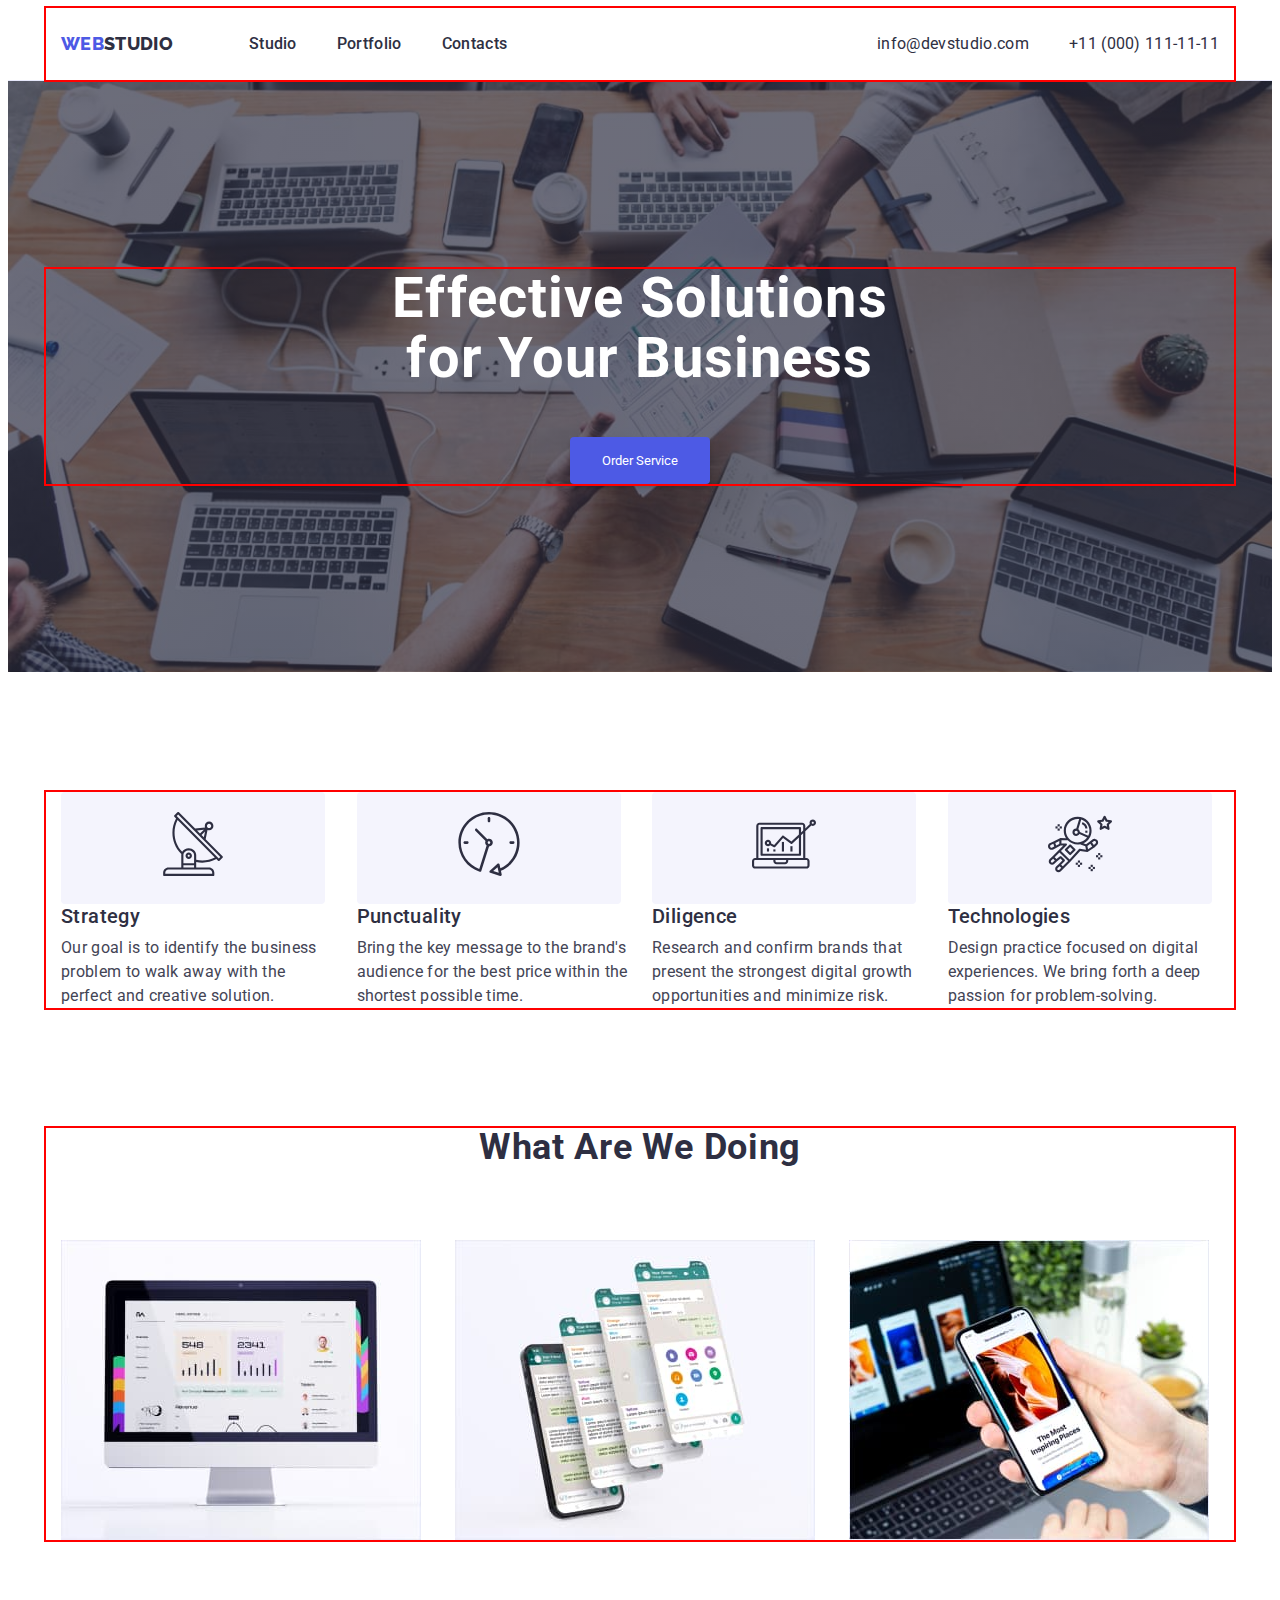
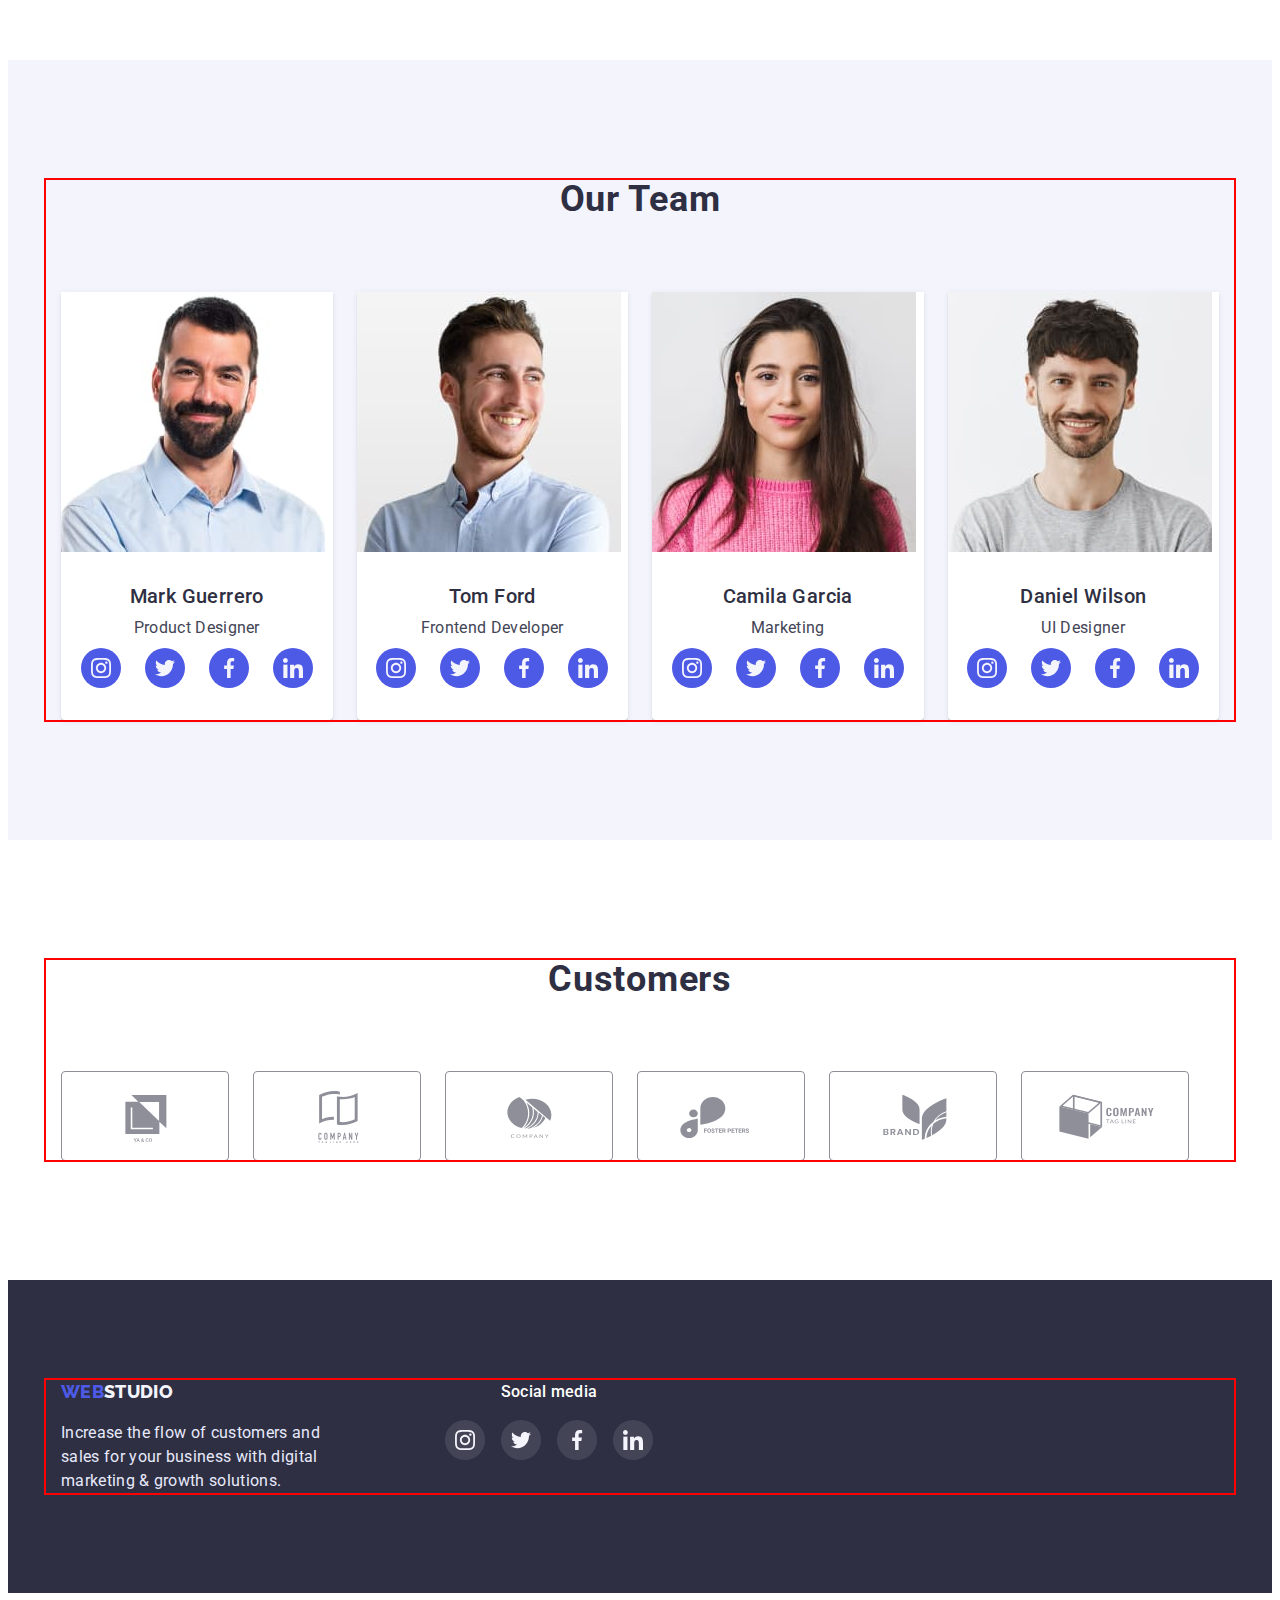
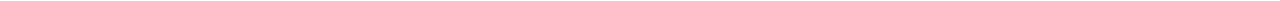
==== commit ff4cf460: "updates" ====
--- a/index.html
+++ b/index.html
@@ -356,51 +356,63 @@
           <h2 class="customers-title">Customers</h2>
 <ul class="customers-list">
 <li class="customers-item list">
+  <div class="customers-set">
   <a class="customers-link link">
   <svg class="customers-icon" width="104" height="56">
     <use href="./images/icons.svg#icon-logo"></use>
   </svg>
   </a>
+  </div>
   </li>
 
   <li class="customers-item list">
+  <div class="customers-set">
   <a class="customers-link link">
   <svg class="customers-icon" width="104" height="56">
     <use href="./images/icons.svg#icon-logo2"></use>
   </svg>
   </a>
+  </div>
   </li>
 
   <li class="customers-item list">
+  <div class="customers-set">
   <a class="customers-link link">
   <svg class="customers-icon" width="104" height="56">
     <use href="./images/icons.svg#icon-logo3"></use>
   </svg>
   </a>
+  </div>
   </li>
 
   <li class="customers-item list">
+  <div class="customers-set">
   <a class="customers-link link">
   <svg class="customers-icon" width="104" height="56">
     <use href="./images/icons.svg#icon-logo4"></use>
   </svg>
   </a>
+  </div>
   </li>
 
   <li class="customers-item list">
+  <div class="customers-set">
   <a class="customers-link link">
   <svg class="customers-icon" width="104" height="56">
     <use href="./images/icons.svg#icon-logo5"></use>
   </svg>
   </a>
+  </div>
   </li>
 
   <li class="customers-item list">
+  <div class="customers-set">
   <a class="customers-link link">
   <svg class="customers-icon" width="104" height="56">
     <use href="./images/icons.svg#icon-logo6"></use>
   </svg>
   </a>
+  </div>
   </li>
 </ul>
 </div>
--- a/css/style.css
+++ b/css/style.css
@@ -438,15 +438,26 @@
   letter-spacing: 0.02em;
   text-transform: capitalize;
   color: var(--primary-color);
-}
-
+  margin-bottom: 72px;
+}
+
+.customers-set {
+display: flex;
+align-items: center;
+justify-content: center;
+width: 168px;
+height: 88px;
+
+
+}
 .customers-item {
-width: calc((100%-120px)/6);
-height: 88px;
-}
-
-.customer-item:not(:last-child) {
-  margin-right: 24px;
+flex-basis: width: calc((100%-120px)/6);;
+
+}
+
+.customers-list {
+display: flex;
+gap: 24px;
 }
 
 .customers-link {
@@ -457,11 +468,18 @@
 width: 100%;
 border: 1px solid #8E8F99;
 border-radius: 4px;
-
- }
+ }
+
+.customers-link:is(:hover, :focus) {
+  border: 1px solid #404BBF;
+ }
+
+.customers-icon:is(:hover, :focus) {
+  color: #404BBF;
+}
 
  .customers-icon {
-  fill: #afb1b8;
+  fill: #8E8F99;
  }
 
 /*-------FOOTER--------*/
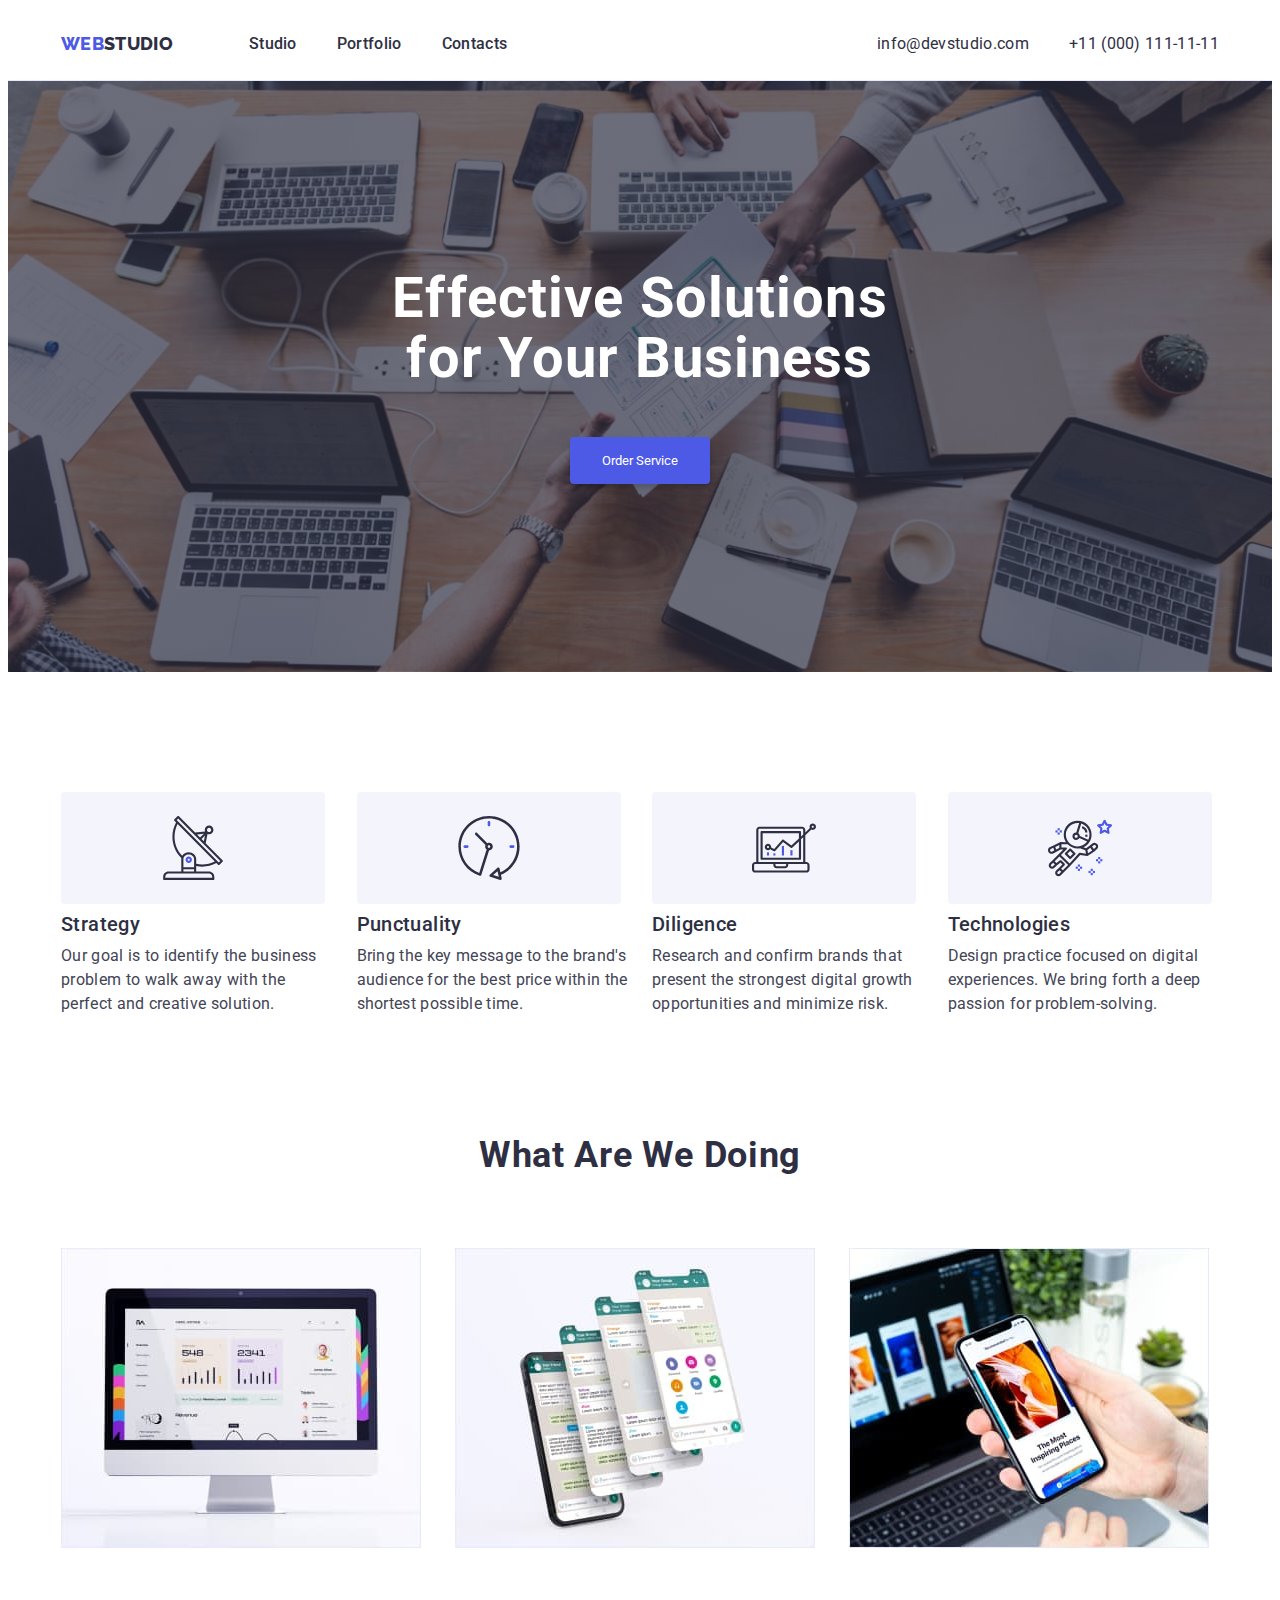
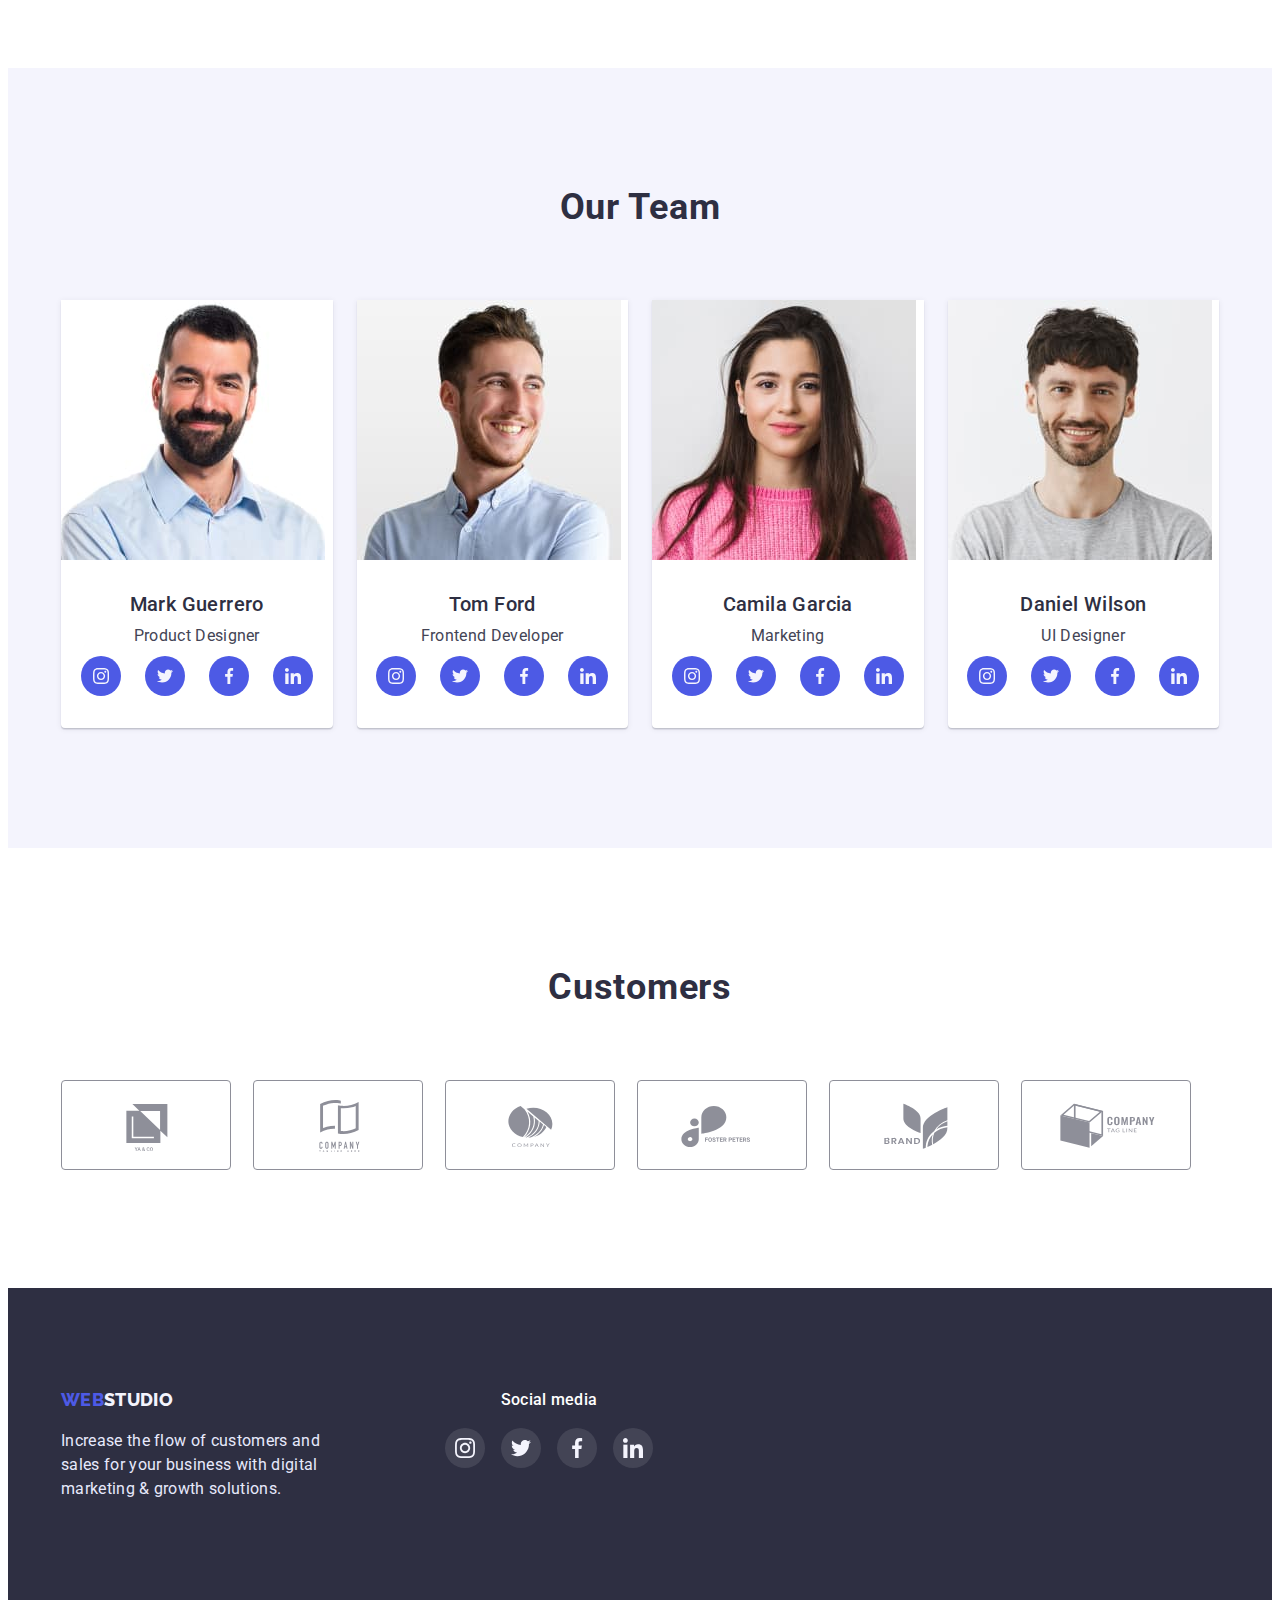
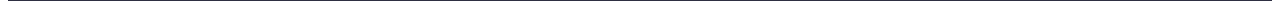
==== commit 9b917bc9: "updates" ====
--- a/index.html
+++ b/index.html
@@ -74,12 +74,10 @@
           <ul class="cards-set list">
             <li class="card-set">
               <div class="thumb">
-  <a class="card-set-link link">
-  <svg class="card-icon" width="64" height="64">
-    <use href="./images/icons.svg#icon-antenna"></use>
-  </svg>
-  </a> 
-  </div>
+                <svg class="card-icon" width="64" height="64">
+                  <use href="./images/icons.svg#icon-antenna"></use>
+                </svg>
+              </div>
               <h3 class="text-name">Strategy</h3>
               <p class="text-description">
                 Our goal is to identify the business problem to walk away with
@@ -87,13 +85,11 @@
               </p>
             </li>
             <li class="card-set">
-<div class="thumb">
-  <a class="card-set-link link">
-  <svg class="card-icon" width="64" height="64">
-    <use href="./images/icons.svg#icon-clock"></use>
-  </svg>
-  </a> 
-  </div>
+              <div class="thumb">
+                <svg class="card-icon" width="64" height="64">
+                  <use href="./images/icons.svg#icon-clock"></use>
+                </svg>
+              </div>
               <h3 class="text-name">Punctuality</h3>
               <p class="text-description">
                 Bring the key message to the brand's audience for the best price
@@ -101,13 +97,11 @@
               </p>
             </li>
             <li class="card-set">
-  <div class="thumb">
-  <a class="card-set-link link">
-  <svg class="card-icon" width="64" height="64">
-    <use href="./images/icons.svg#icon-diagram"></use>
-  </svg>
-  </a> 
-  </div>
+              <div class="thumb">
+                <svg class="card-icon" width="64" height="64">
+                  <use href="./images/icons.svg#icon-diagram"></use>
+                </svg>
+              </div>
               <h3 class="text-name">Diligence</h3>
               <p class="text-description">
                 Research and confirm brands that present the strongest digital
@@ -115,13 +109,11 @@
               </p>
             </li>
             <li class="card-set">
-  <div class="thumb">
-  <a class="card-set-link link">
-  <svg class="card-icon" width="64" height="64">
-    <use href="./images/icons.svg#icon-astronaut"></use>
-  </svg>
-  </a> 
-  </div>
+              <div class="thumb">
+                <svg class="card-icon" width="64" height="64">
+                  <use href="./images/icons.svg#icon-astronaut"></use>
+                </svg>
+              </div>
               <h3 class="text-name">Technologies</h3>
               <p class="text-description">
                 Design practice focused on digital experiences. We bring forth a
@@ -166,37 +158,29 @@
                 <ul class="teams-soc-list list">
                   <li class="teams-soc-item">
                     <a class="teams-soc-link link" href>
-                      <svg class="teams-soc-icon" width="20" height="20">
-                        <use
-                          href="./images/icons.svg#icon-instagram"
-                        ></use>
-                      </svg>
-                    </a>
-                  </li>
-                  <li class="teams-soc-item">
-                    <a class="teams-soc-link link" href>
-                      <svg class="teams-soc-icon" width="20" height="20">
-                        <use
-                          href="./images/icons.svg#icon-twitter"
-                        ></use>
-                      </svg>
-                    </a>
-                  </li>
-                  <li class="teams-soc-item">
-                    <a class="teams-soc-link link" href>
-                      <svg class="teams-soc-icon" width="20" height="20">
-                        <use
-                          href="./images/icons.svg#icon-facebook"
-                        ></use>
-                      </svg>
-                    </a>
-                  </li>
-                  <li class="teams-soc-item">
-                    <a class="teams-soc-link link" href>
-                      <svg class="teams-soc-icon" width="20" height="20">
-                        <use
-                          href="./images/icons.svg#icon-linkedin"
-                        ></use>
+                      <svg class="teams-soc-icon" width="16" height="16">
+                        <use href="./images/icons.svg#icon-instagram"></use>
+                      </svg>
+                    </a>
+                  </li>
+                  <li class="teams-soc-item">
+                    <a class="teams-soc-link link" href>
+                      <svg class="teams-soc-icon" width="16" height="16">
+                        <use href="./images/icons.svg#icon-twitter"></use>
+                      </svg>
+                    </a>
+                  </li>
+                  <li class="teams-soc-item">
+                    <a class="teams-soc-link link" href>
+                      <svg class="teams-soc-icon" width="16" height="16">
+                        <use href="./images/icons.svg#icon-facebook"></use>
+                      </svg>
+                    </a>
+                  </li>
+                  <li class="teams-soc-item">
+                    <a class="teams-soc-link link" href>
+                      <svg class="teams-soc-icon" width="16" height="16">
+                        <use href="./images/icons.svg#icon-linkedin"></use>
                       </svg>
                     </a>
                   </li>
@@ -211,37 +195,29 @@
                 <ul class="teams-soc-list list">
                   <li class="teams-soc-item">
                     <a class="teams-soc-link link" href>
-                      <svg class="teams-soc-icon" width="20" height="20">
-                        <use
-                          href="./images/icons.svg#icon-instagram"
-                        ></use>
-                      </svg>
-                    </a>
-                  </li>
-                  <li class="teams-soc-item">
-                    <a class="teams-soc-link link" href>
-                      <svg class="teams-soc-icon" width="20" height="20">
-                        <use
-                          href="./images/icons.svg#icon-twitter"
-                        ></use>
-                      </svg>
-                    </a>
-                  </li>
-                  <li class="teams-soc-item">
-                    <a class="teams-soc-link link" href>
-                      <svg class="teams-soc-icon" width="20" height="20">
-                        <use
-                          href="./images/icons.svg#icon-facebook"
-                        ></use>
-                      </svg>
-                    </a>
-                  </li>
-                  <li class="teams-soc-item">
-                    <a class="teams-soc-link link" href>
-                      <svg class="teams-soc-icon" width="20" height="20">
-                        <use
-                          href="./images/icons.svg#icon-linkedin"
-                        ></use>
+                      <svg class="teams-soc-icon" width="16" height="16">
+                        <use href="./images/icons.svg#icon-instagram"></use>
+                      </svg>
+                    </a>
+                  </li>
+                  <li class="teams-soc-item">
+                    <a class="teams-soc-link link" href>
+                      <svg class="teams-soc-icon" width="16" height="16">
+                        <use href="./images/icons.svg#icon-twitter"></use>
+                      </svg>
+                    </a>
+                  </li>
+                  <li class="teams-soc-item">
+                    <a class="teams-soc-link link" href>
+                      <svg class="teams-soc-icon" width="16" height="16">
+                        <use href="./images/icons.svg#icon-facebook"></use>
+                      </svg>
+                    </a>
+                  </li>
+                  <li class="teams-soc-item">
+                    <a class="teams-soc-link link" href>
+                      <svg class="teams-soc-icon" width="16" height="16">
+                        <use href="./images/icons.svg#icon-linkedin"></use>
                       </svg>
                     </a>
                   </li>
@@ -260,37 +236,29 @@
                 <ul class="teams-soc-list list">
                   <li class="teams-soc-item">
                     <a class="teams-soc-link link" href>
-                      <svg class="teams-soc-icon" width="20" height="20">
-                        <use
-                          href="./images/icons.svg#icon-instagram"
-                        ></use>
-                      </svg>
-                    </a>
-                  </li>
-                  <li class="teams-soc-item">
-                    <a class="teams-soc-link link" href>
-                      <svg class="teams-soc-icon" width="20" height="20">
-                        <use
-                          href="./images/icons.svg#icon-twitter"
-                        ></use>
-                      </svg>
-                    </a>
-                  </li>
-                  <li class="teams-soc-item">
-                    <a class="teams-soc-link link" href>
-                      <svg class="teams-soc-icon" width="20" height="20">
-                        <use
-                          href="./images/icons.svg#icon-facebook"
-                        ></use>
-                      </svg>
-                    </a>
-                  </li>
-                  <li class="teams-soc-item">
-                    <a class="teams-soc-link link" href>
-                      <svg class="teams-soc-icon" width="20" height="20">
-                        <use
-                          href="./images/icons.svg#icon-linkedin"
-                        ></use>
+                      <svg class="teams-soc-icon" width="16" height="16">
+                        <use href="./images/icons.svg#icon-instagram"></use>
+                      </svg>
+                    </a>
+                  </li>
+                  <li class="teams-soc-item">
+                    <a class="teams-soc-link link" href>
+                      <svg class="teams-soc-icon" width="16" height="16">
+                        <use href="./images/icons.svg#icon-twitter"></use>
+                      </svg>
+                    </a>
+                  </li>
+                  <li class="teams-soc-item">
+                    <a class="teams-soc-link link" href>
+                      <svg class="teams-soc-icon" width="16" height="16">
+                        <use href="./images/icons.svg#icon-facebook"></use>
+                      </svg>
+                    </a>
+                  </li>
+                  <li class="teams-soc-item">
+                    <a class="teams-soc-link link" href>
+                      <svg class="teams-soc-icon" width="16" height="16">
+                        <use href="./images/icons.svg#icon-linkedin"></use>
                       </svg>
                     </a>
                   </li>
@@ -309,37 +277,29 @@
                 <ul class="teams-soc-list list">
                   <li class="teams-soc-item">
                     <a class="teams-soc-link link" href>
-                      <svg class="teams-soc-icon" width="20" height="20">
-                        <use
-                          href="./images/icons.svg#icon-instagram"
-                        ></use>
-                      </svg>
-                    </a>
-                  </li>
-                  <li class="teams-soc-item">
-                    <a class="teams-soc-link link" href>
-                      <svg class="teams-soc-icon" width="20" height="20">
-                        <use
-                          href="./images/icons.svg#icon-twitter"
-                        ></use>
-                      </svg>
-                    </a>
-                  </li>
-                  <li class="teams-soc-item">
-                    <a class="teams-soc-link link" href>
-                      <svg class="teams-soc-icon" width="20" height="20">
-                        <use
-                          href="./images/icons.svg#icon-facebook"
-                        ></use>
-                      </svg>
-                    </a>
-                  </li>
-                  <li class="teams-soc-item">
-                    <a class="teams-soc-link link" href>
-                      <svg class="teams-soc-icon" width="20" height="20">
-                        <use
-                          href="./images/icons.svg#icon-linkedin"
-                        ></use>
+                      <svg class="teams-soc-icon" width="16" height="16">
+                        <use href="./images/icons.svg#icon-instagram"></use>
+                      </svg>
+                    </a>
+                  </li>
+                  <li class="teams-soc-item">
+                    <a class="teams-soc-link link" href>
+                      <svg class="teams-soc-icon" width="16" height="16">
+                        <use href="./images/icons.svg#icon-twitter"></use>
+                      </svg>
+                    </a>
+                  </li>
+                  <li class="teams-soc-item">
+                    <a class="teams-soc-link link" href>
+                      <svg class="teams-soc-icon" width="16" height="16">
+                        <use href="./images/icons.svg#icon-facebook"></use>
+                      </svg>
+                    </a>
+                  </li>
+                  <li class="teams-soc-item">
+                    <a class="teams-soc-link link" href>
+                      <svg class="teams-soc-icon" width="16" height="16">
+                        <use href="./images/icons.svg#icon-linkedin"></use>
                       </svg>
                     </a>
                   </li>
@@ -354,124 +314,106 @@
       <section class="section">
         <div class="container">
           <h2 class="customers-title">Customers</h2>
-<ul class="customers-list">
-<li class="customers-item list">
-  <div class="customers-set">
-  <a class="customers-link link">
-  <svg class="customers-icon" width="104" height="56">
-    <use href="./images/icons.svg#icon-logo"></use>
-  </svg>
-  </a>
-  </div>
-  </li>
-
-  <li class="customers-item list">
-  <div class="customers-set">
-  <a class="customers-link link">
-  <svg class="customers-icon" width="104" height="56">
-    <use href="./images/icons.svg#icon-logo2"></use>
-  </svg>
-  </a>
-  </div>
-  </li>
-
-  <li class="customers-item list">
-  <div class="customers-set">
-  <a class="customers-link link">
-  <svg class="customers-icon" width="104" height="56">
-    <use href="./images/icons.svg#icon-logo3"></use>
-  </svg>
-  </a>
-  </div>
-  </li>
-
-  <li class="customers-item list">
-  <div class="customers-set">
-  <a class="customers-link link">
-  <svg class="customers-icon" width="104" height="56">
-    <use href="./images/icons.svg#icon-logo4"></use>
-  </svg>
-  </a>
-  </div>
-  </li>
-
-  <li class="customers-item list">
-  <div class="customers-set">
-  <a class="customers-link link">
-  <svg class="customers-icon" width="104" height="56">
-    <use href="./images/icons.svg#icon-logo5"></use>
-  </svg>
-  </a>
-  </div>
-  </li>
-
-  <li class="customers-item list">
-  <div class="customers-set">
-  <a class="customers-link link">
-  <svg class="customers-icon" width="104" height="56">
-    <use href="./images/icons.svg#icon-logo6"></use>
-  </svg>
-  </a>
-  </div>
-  </li>
-</ul>
-</div>
+          <ul class="customers-list">
+            <li class="customers-item list">
+              <a class="customers-link link">
+                <svg class="customers-icon" width="104" height="56">
+                  <use href="./images/icons.svg#icon-logo"></use>
+                </svg>
+              </a>
+            </li>
+
+            <li class="customers-item list">
+              <a class="customers-link link">
+                <svg class="customers-icon" width="104" height="56">
+                  <use href="./images/icons.svg#icon-logo2"></use>
+                </svg>
+              </a>
+            </li>
+
+            <li class="customers-item list">
+              <a class="customers-link link">
+                <svg class="customers-icon" width="104" height="56">
+                  <use href="./images/icons.svg#icon-logo3"></use>
+                </svg>
+              </a>
+            </li>
+
+            <li class="customers-item list">
+              <a class="customers-link link">
+                <svg class="customers-icon" width="104" height="56">
+                  <use href="./images/icons.svg#icon-logo4"></use>
+                </svg>
+              </a>
+            </li>
+
+            <li class="customers-item list">
+              <a class="customers-link link">
+                <svg class="customers-icon" width="104" height="56">
+                  <use href="./images/icons.svg#icon-logo5"></use>
+                </svg>
+              </a>
+            </li>
+
+            <li class="customers-item list">
+              <a class="customers-link link">
+                <svg class="customers-icon" width="104" height="56">
+                  <use href="./images/icons.svg#icon-logo6"></use>
+                </svg>
+              </a>
+            </li>
+          </ul>
+        </div>
+      </section>
     </main>
 
     <!--WebStudio-->
     <footer class="footer">
       <div class="container">
         <div class="footer-description">
-        <a class="footer-logo logo link" href="./index.html">
-          <span class="accent">Web</span
-          ><span class="accent-logo">Studio</span></a
-        >
-        <p class="footer-text">
-          Increase the flow of customers and sales for your business with
-          digital marketing & growth solutions.
-        </p>
+          <a class="footer-logo logo link" href="./index.html">
+            <span class="accent">Web</span
+            ><span class="accent-logo">Studio</span></a
+          >
+          <p class="footer-text">
+            Increase the flow of customers and sales for your business with
+            digital marketing & growth solutions.
+          </p>
         </div>
         <div class="footer-soc">
           <h3 class="footer-soc-title">Social media</h3>
           <ul class="footer-soc-list list">
-          <li class="footer-soc-item list">
-<a class="footer-soc-link link" href>
-  <svg class="footer-soc-icon" width="20" height="20">
-                        <use
-                          href="./images/icons.svg#icon-instagram"
-                        ></use>
-                      </svg>
-                    </a>
-                  </li>
-                  <li class="footer-soc-item">
-                    <a class="footer-soc-link link" href>
-                      <svg class="footer-soc-icon" width="20" height="20">
-                        <use
-                          href="./images/icons.svg#icon-twitter"
-                        ></use>
-                      </svg>
-                    </a>
-                  </li>
-                  <li class="footer-soc-item">
-                    <a class="footer-soc-link link" href>
-                      <svg class="footer-soc-icon" width="20" height="20">
-                        <use
-                          href="./images/icons.svg#icon-facebook"
-                        ></use>
-                      </svg>
-                    </a>
-                  </li>
-                  <li class="footer-soc-item">
-                    <a class="footer-soc-link link" href>
-                      <svg class="footer-soc-icon" width="20" height="20">
-                        <use
-                          href="./images/icons.svg#icon-linkedin"
-                        ></use>
-                      </svg>
-                    </a>
-                  </li>
-          </ul>
-        </div>
+            <li class="footer-soc-item list">
+              <a class="footer-soc-link link" href>
+                <svg class="footer-soc-icon" width="20" height="20">
+                  <use href="./images/icons.svg#icon-instagram"></use>
+                </svg>
+              </a>
+            </li>
+            <li class="footer-soc-item">
+              <a class="footer-soc-link link" href>
+                <svg class="footer-soc-icon" width="20" height="20">
+                  <use href="./images/icons.svg#icon-twitter"></use>
+                </svg>
+              </a>
+            </li>
+            <li class="footer-soc-item">
+              <a class="footer-soc-link link" href>
+                <svg class="footer-soc-icon" width="20" height="20">
+                  <use href="./images/icons.svg#icon-facebook"></use>
+                </svg>
+              </a>
+            </li>
+            <li class="footer-soc-item">
+              <a class="footer-soc-link link" href>
+                <svg class="footer-soc-icon" width="20" height="20">
+                  <use href="./images/icons.svg#icon-linkedin"></use>
+                </svg>
+              </a>
+            </li>
+          </ul>
+        </div>
+      </div>
     </footer>
   </body>
 </html>
--- a/css/style.css
+++ b/css/style.css
@@ -43,7 +43,6 @@
   max-width: 1158px;
   padding: 0 15px;
   margin: 0 auto;
-  outline: 2px solid red;
 }
 
 address {
@@ -72,8 +71,8 @@
 /*-------------HEADER--------------- */
 
 .header {
-  background-color: #FFFFFF;
-  border-bottom:1px solid #E7E9FC;
+  background-color:var(--secondary-font-color);
+  border-bottom:1px solid var(--footer-text);
 }
 
 .header-container {
@@ -167,6 +166,8 @@
 /*----------MAIN STUDIO--------*/
 
 .hero {
+  max-width: 1440px;
+  margin-left: auto;
   background-image:linear-gradient(
   rgba(46, 47, 66, 0.7), 
   rgba(46, 47, 66, 0.7)), url(../images/main-people-office.jpg);
@@ -234,7 +235,7 @@
   }
  
   .card-icon {
-  fill:#2E2F42;
+  fill: var(--primary-color);
   }
   
 .thumb {
@@ -243,11 +244,12 @@
 justify-content: center;
 width: 264px;
 height: 112px;
-background-color: #F4F4FD;
+background-color: var(--secondory-color);
 border-radius: 4px;
 }
 
 .text-name {
+  margin-top: 8px;
   font-weight: 500;
   font-size: 20px;
   line-height: 1.2;
@@ -336,15 +338,15 @@
   display: flex;
   justify-content: center;
   align-items: center;
-  background-color: #4D5AE5;
+  background-color: var(--accent-color);
 }
 
 .teams-soc-icon {
-  fill: #F4F4FD;
+  fill: var(--secondory-color);
 }
 
 .teams-soc-link:is(:hover, :focus) {
-  background-color: #404BBF;
+  background-color: var(--hover-color);
 }
 
 
@@ -367,7 +369,7 @@
 .filter-button {
 font-family: inherit;
 cursor: pointer;
-border: #E7E9FC;
+border: var(--footer-text);
 background-color: var(--secondory-color);
 padding: 12px 24px;
 border-radius: 4px;
@@ -401,6 +403,11 @@
   background-color: var(--secondary-font-color);
   flex-basis: calc((100% - 48px)/3);
   width: 360px;
+  border: 1px solid var(--footer-text);
+}
+
+.projects-backgr:is(:hover, :focus) {
+  box-shadow: 0px 1px 6px rgba(46, 47, 66, 0.08);
 }
 
 .projects-list {
@@ -417,9 +424,9 @@
 }
 
 .projects-list-wrap {
-  border-left: 1px solid #E7E9FC;
-  border-bottom: 1px solid #E7E9FC;
-  border-right: 1px solid #E7E9FC;
+  border-left: 1px solid var(--footer-text);
+  border-bottom: 1px solid var(--footer-text);
+  border-right: 1px solid var(--footer-text);
   padding-left: 16px;
   padding-right: 16px;
   padding-top: 32px;
@@ -441,18 +448,13 @@
   margin-bottom: 72px;
 }
 
-.customers-set {
-display: flex;
-align-items: center;
-justify-content: center;
+
+
+
+.customers-item {
+flex-basis: calc((100%-120px)/6);
 width: 168px;
 height: 88px;
-
-
-}
-.customers-item {
-flex-basis: width: calc((100%-120px)/6);;
-
 }
 
 .customers-list {
@@ -468,18 +470,16 @@
 width: 100%;
 border: 1px solid #8E8F99;
 border-radius: 4px;
+color: #8E8F99;
  }
 
 .customers-link:is(:hover, :focus) {
-  border: 1px solid #404BBF;
- }
-
-.customers-icon:is(:hover, :focus) {
-  color: #404BBF;
+  border-color: var(--hover-color);
+  color: var(--hover-color);
 }
 
  .customers-icon {
-  fill: #8E8F99;
+  fill: currentColor;
  }
 
 /*-------FOOTER--------*/
@@ -512,7 +512,7 @@
   font-size: 16px;
   line-height: 1.5;
   letter-spacing: 0.02em;
-  color: #FFFFFF;
+  color: var(--secondary-font-color);
   margin-bottom: 16px;
 }
 
@@ -545,7 +545,7 @@
  }
 
  .footer-soc-icon {
-  fill:#F4F4FD;
+  fill:var(--secondory-color);
   gap: 16px;
  }
 
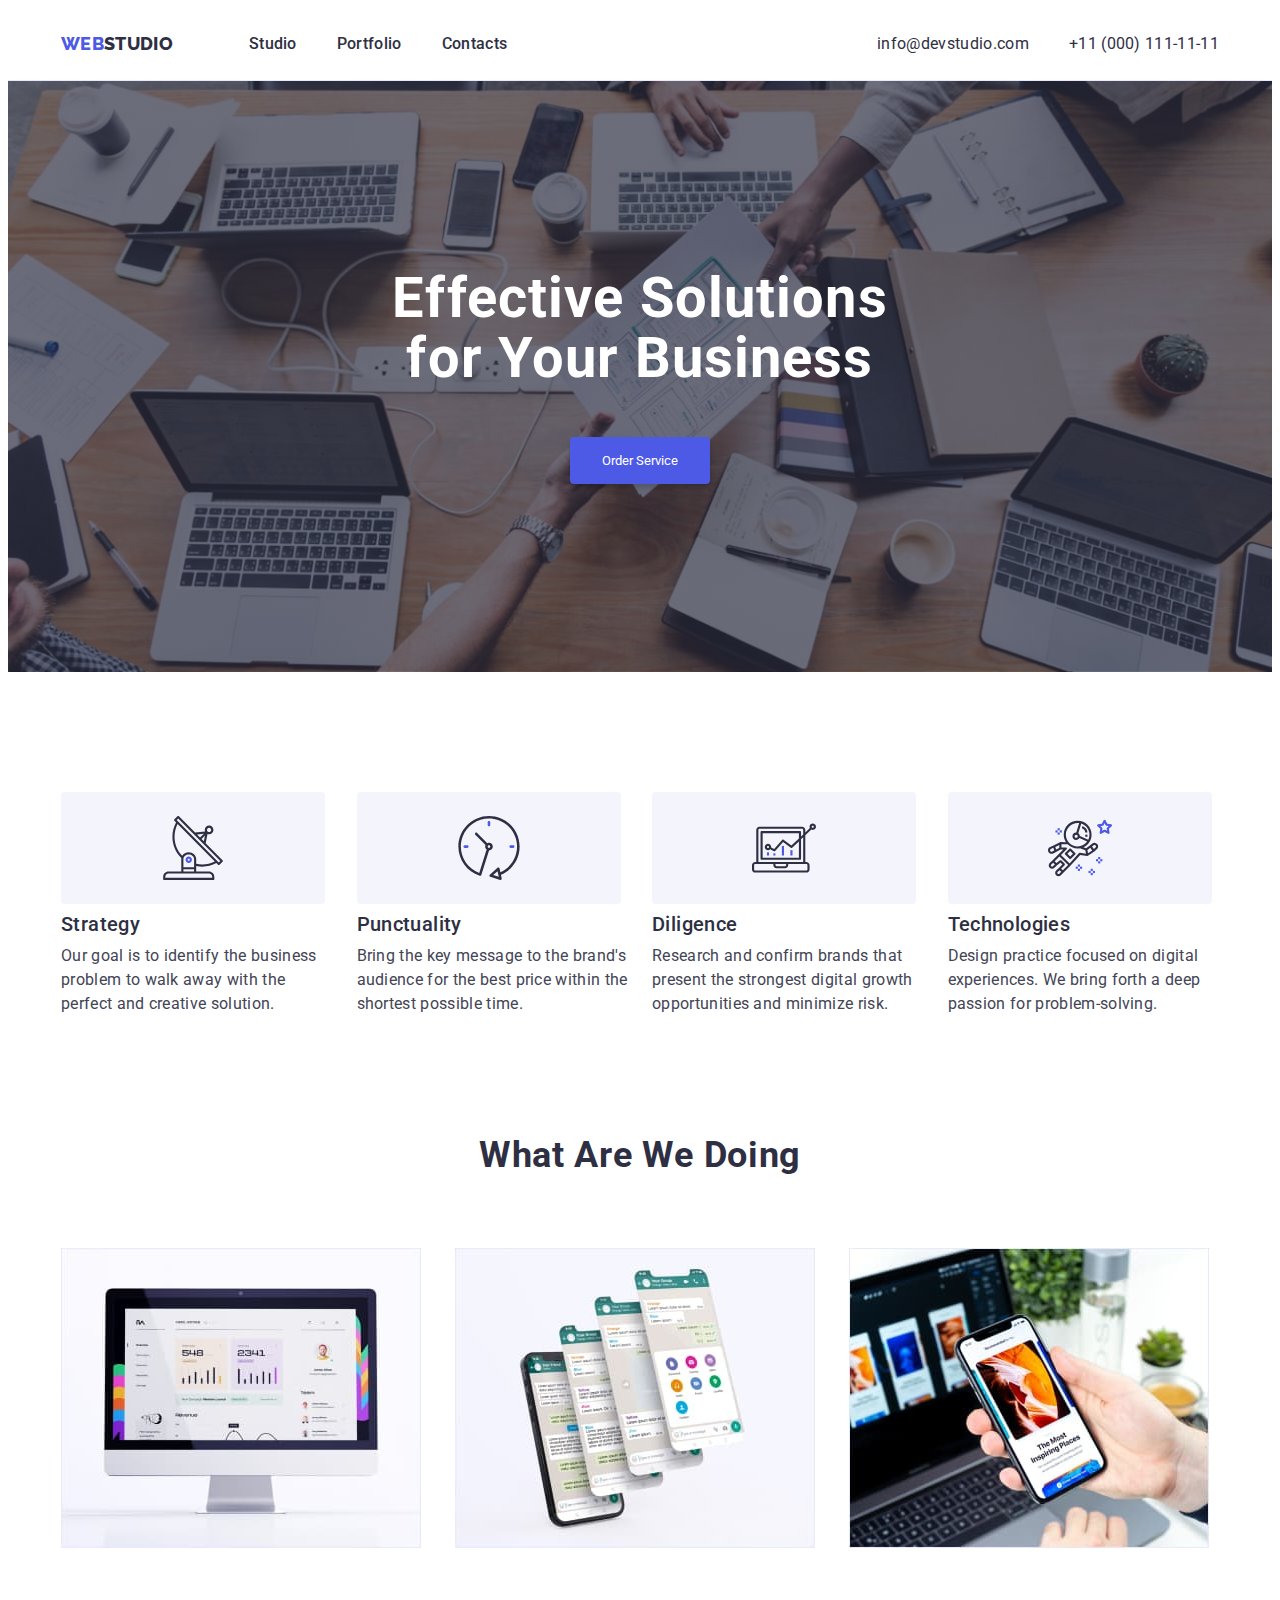
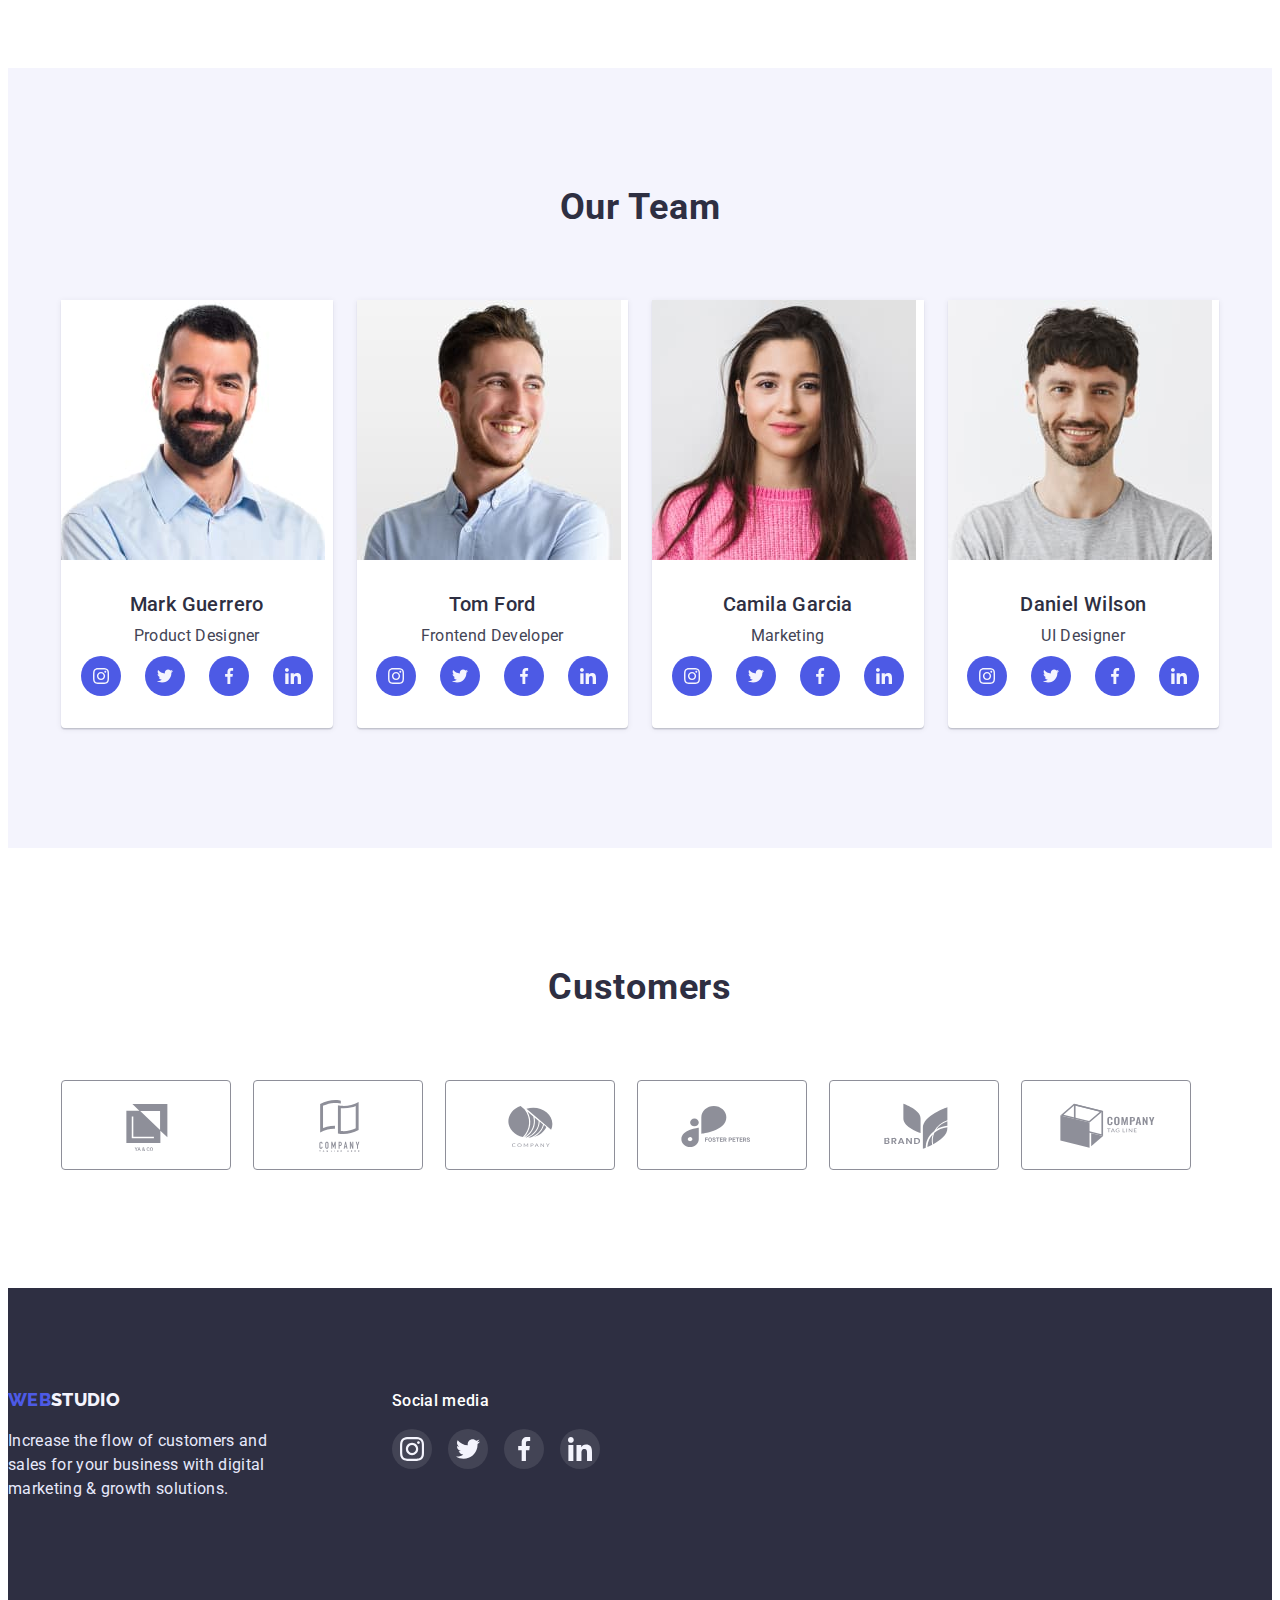
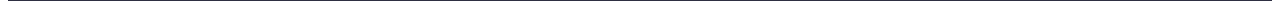
==== commit 696519f1: "updates" ====
--- a/index.html
+++ b/index.html
@@ -316,7 +316,7 @@
           <h2 class="customers-title">Customers</h2>
           <ul class="customers-list">
             <li class="customers-item list">
-              <a class="customers-link link">
+              <a class="customers-link link" href>
                 <svg class="customers-icon" width="104" height="56">
                   <use href="./images/icons.svg#icon-logo"></use>
                 </svg>
@@ -324,7 +324,7 @@
             </li>
 
             <li class="customers-item list">
-              <a class="customers-link link">
+              <a class="customers-link link" href>
                 <svg class="customers-icon" width="104" height="56">
                   <use href="./images/icons.svg#icon-logo2"></use>
                 </svg>
@@ -332,7 +332,7 @@
             </li>
 
             <li class="customers-item list">
-              <a class="customers-link link">
+              <a class="customers-link link" href>
                 <svg class="customers-icon" width="104" height="56">
                   <use href="./images/icons.svg#icon-logo3"></use>
                 </svg>
@@ -340,7 +340,7 @@
             </li>
 
             <li class="customers-item list">
-              <a class="customers-link link">
+              <a class="customers-link link" href>
                 <svg class="customers-icon" width="104" height="56">
                   <use href="./images/icons.svg#icon-logo4"></use>
                 </svg>
@@ -348,7 +348,7 @@
             </li>
 
             <li class="customers-item list">
-              <a class="customers-link link">
+              <a class="customers-link link" href>
                 <svg class="customers-icon" width="104" height="56">
                   <use href="./images/icons.svg#icon-logo5"></use>
                 </svg>
@@ -356,7 +356,7 @@
             </li>
 
             <li class="customers-item list">
-              <a class="customers-link link">
+              <a class="customers-link link" href>
                 <svg class="customers-icon" width="104" height="56">
                   <use href="./images/icons.svg#icon-logo6"></use>
                 </svg>
@@ -369,7 +369,7 @@
 
     <!--WebStudio-->
     <footer class="footer">
-      <div class="container">
+      <div class="footer-container">
         <div class="footer-description">
           <a class="footer-logo logo link" href="./index.html">
             <span class="accent">Web</span
@@ -381,32 +381,32 @@
           </p>
         </div>
         <div class="footer-soc">
-          <h3 class="footer-soc-title">Social media</h3>
+          <p class="footer-soc-title">Social media</p>
           <ul class="footer-soc-list list">
             <li class="footer-soc-item list">
               <a class="footer-soc-link link" href>
-                <svg class="footer-soc-icon" width="20" height="20">
+                <svg class="footer-soc-icon" width="24" height="24">
                   <use href="./images/icons.svg#icon-instagram"></use>
                 </svg>
               </a>
             </li>
             <li class="footer-soc-item">
               <a class="footer-soc-link link" href>
-                <svg class="footer-soc-icon" width="20" height="20">
+                <svg class="footer-soc-icon" width="24" height="24">
                   <use href="./images/icons.svg#icon-twitter"></use>
                 </svg>
               </a>
             </li>
             <li class="footer-soc-item">
               <a class="footer-soc-link link" href>
-                <svg class="footer-soc-icon" width="20" height="20">
+                <svg class="footer-soc-icon" width="24" height="24">
                   <use href="./images/icons.svg#icon-facebook"></use>
                 </svg>
               </a>
             </li>
             <li class="footer-soc-item">
               <a class="footer-soc-link link" href>
-                <svg class="footer-soc-icon" width="20" height="20">
+                <svg class="footer-soc-icon" width="24" height="24">
                   <use href="./images/icons.svg#icon-linkedin"></use>
                 </svg>
               </a>
--- a/css/style.css
+++ b/css/style.css
@@ -499,15 +499,17 @@
 }
 
 .footer {
-  display: flex;
 background-color: var(--primary-color);
 padding-top: 100px;
 padding-bottom: 100px;
 }
 
+.footer-container {
+  display: flex;
+  align-items: baseline;
+}
+
 .footer-soc-title {
-  display: flex;
-  justify-content: center;
   font-weight: 500;
   font-size: 16px;
   line-height: 1.5;
@@ -522,10 +524,7 @@
 
  .footer-soc-list {
   display: flex;
-  flex-direction: row;
-  align-items: flex-start;
   gap: 16px;
-  margin-top: 16px;
  }
 
  .footer-soc-item {
@@ -546,7 +545,7 @@
 
  .footer-soc-icon {
   fill:var(--secondory-color);
-  gap: 16px;
+  
  }
 
  .footer-soc-link:is(:hover, :focus) {
